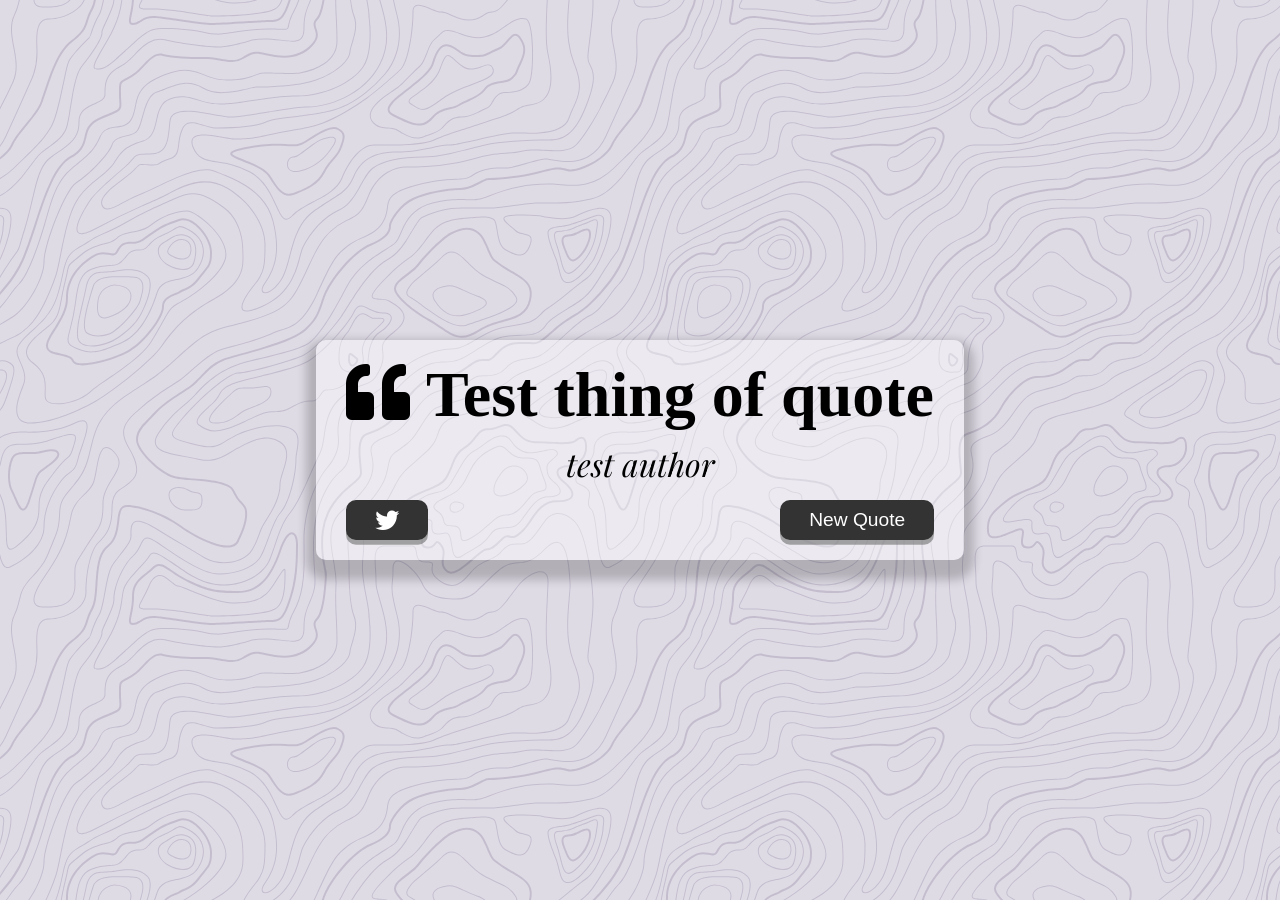
==== index.html @ 28fb7cee "1st commit - css styling done" ====
<!DOCTYPE html>
<html lang="en">
<head>
    <meta charset="UTF-8">
    <meta name="viewport" content="width=device-width, initial-scale=1.0">
    <title>Quote Generator</title>
    <link rel="icon" type="image/png" href="favicon.png">
    <link rel="stylesheet" href="https://cdnjs.cloudflare.com/ajax/libs/font-awesome/5.10.2/css/all.min.css"/>
    <link rel="stylesheet" href="style.css">
</head>
<body>
    <div class="quote-container" id="quote-container">
        <!-- Quote -->
        <div class="quote-text">
            <i class="fas fa-quote-left">
                <span id="quote">Test thing of quote</span>
            </i>
            <!-- Author -->
            <div class="quote-author">
                <span id="author">test author</span>
            </div>
            <!-- Buttons -->
            <div class="button-container">
                <button class="twitter-button" id="twitter" title="tweet this!">
                    <i class="fab fa-twitter"></i>
                </button>
                <button id="new-quote">New Quote</button>
            </div>
        </div>
    </div>
    <!-- Script -->
    <script src="script.js"></script>
</body>
</html>
---- style.css ----
@import url('https://fonts.googleapis.com/css2?family=Playfair+Display&display=swap');


html {
  box-sizing: border-box;
}

body {
  margin: 0;
  min-height: 100vh;
  background-color: #DFDBE5;
  background-image: url("data:image/svg+xml,%3Csvg xmlns='http://www.w3.org/2000/svg' width='600' height='600' viewBox='0 0 600 600'%3E%3Cpath fill='%239C92AC' fill-opacity='0.4' d='M600 325.1v-1.17c-6.5 3.83-13.06 7.64-14.68 8.64-10.6 6.56-18.57 12.56-24.68 19.09-5.58 5.95-12.44 10.06-22.42 14.15-1.45.6-2.96 1.2-4.83 1.9l-4.75 1.82c-9.78 3.75-14.8 6.27-18.98 10.1-4.23 3.88-9.65 6.6-16.77 8.84-1.95.6-3.99 1.17-6.47 1.8l-6.14 1.53c-5.29 1.35-8.3 2.37-10.54 3.78-3.08 1.92-6.63 3.26-12.74 5.03a384.1 384.1 0 0 1-4.82 1.36c-2.04.58-3.6 1.04-5.17 1.52a110.03 110.03 0 0 0-11.2 4.05c-2.7 1.15-5.5 3.93-8.78 8.4a157.68 157.68 0 0 0-6.15 9.2c-5.75 9.07-7.58 11.74-10.24 14.51a50.97 50.97 0 0 1-4.6 4.22c-2.33 1.9-10.39 7.54-11.81 8.74a14.68 14.68 0 0 0-3.67 4.15c-1.24 2.3-1.9 4.57-2.78 8.87-2.17 10.61-3.52 14.81-8.2 22.1-4.07 6.33-6.8 9.88-9.83 12.99-.47.48-.95.96-1.5 1.48l-3.75 3.56c-1.67 1.6-3.18 3.12-4.86 4.9a42.44 42.44 0 0 0-9.89 16.94c-2.5 8.13-2.72 15.47-1.76 27.22.47 5.82.51 6.36.51 8.18 0 10.51.12 17.53.63 25.78.24 4.05.56 7.8.97 11.22h.9c-1.13-9.58-1.5-21.83-1.5-37 0-1.86-.04-2.4-.52-8.26-.94-11.63-.72-18.87 1.73-26.85a41.44 41.44 0 0 1 9.65-16.55c1.67-1.76 3.18-3.27 4.83-4.85.63-.6 3.13-2.96 3.75-3.57a71.6 71.6 0 0 0 1.52-1.5c3.09-3.16 5.86-6.76 9.96-13.15 4.77-7.42 6.15-11.71 8.34-22.44.86-4.21 1.5-6.4 2.68-8.6.68-1.25 1.79-2.48 3.43-3.86 1.38-1.15 9.43-6.8 11.8-8.72 1.71-1.4 3.26-2.81 4.7-4.3 2.72-2.85 4.56-5.54 10.36-14.67a156.9 156.9 0 0 1 6.1-9.15c3.2-4.33 5.9-7.01 8.37-8.07 3.5-1.5 7.06-2.77 11.1-4.02a233.84 233.84 0 0 1 7.6-2.2l2.38-.67c6.19-1.79 9.81-3.16 12.98-5.15 2.14-1.33 5.08-2.33 10.27-3.65l6.14-1.53c2.5-.63 4.55-1.2 6.52-1.82 7.24-2.27 12.79-5.06 17.15-9.05 4.05-3.72 9-6.2 18.66-9.9l4.75-1.82c1.87-.72 3.39-1.31 4.85-1.91 10.1-4.15 17.07-8.32 22.76-14.4 6.05-6.45 13.95-12.4 24.49-18.92 1.56-.96 7.82-4.6 14.15-8.33v-64.58c-4 8.15-8.52 14.85-12.7 17.9-2.51 1.82-5.38 4.02-9.04 6.92a1063.87 1063.87 0 0 0-6.23 4.98l-1.27 1.02a2309.25 2309.25 0 0 1-4.87 3.9c-7.55 6-12.9 10.05-17.61 13.19-3.1 2.06-3.86 2.78-8.06 7.13-5.84 6.07-11.72 8.62-29.15 10.95-11.3 1.5-20.04 4.91-30.75 11.07-1.65.94-7.27 4.27-6.97 4.1-2.7 1.58-4.69 2.69-6.64 3.66-5.63 2.8-10.47 4.17-15.71 4.17-17.13 0-41.44 11.51-51.63 22.83-12.05 13.4-31.42 27.7-45.25 31.16-7.4 1.85-11.85 7.05-14.04 14.69-1.26 4.4-1.58 8.28-1.58 13.82 0 .82.01.98.24 3.63.45 5.18.35 8.72-.77 13.26-1.53 6.2-4.89 12.6-10.59 19.43-13.87 16.65-22.88 46.58-22.88 71.68 0 2.39.02 4.26.06 8.75.12 10.8.1 15.8-.22 21.95-.56 11.18-2.09 20.73-5 29.3h-1.05c2.94-8.56 4.49-18.12 5.05-29.35.31-6.13.34-11.1.22-21.9-.04-4.48-.06-6.36-.06-8.75 0-25.32 9.07-55.47 23.12-72.32 5.6-6.72 8.88-12.99 10.38-19.03 1.09-4.4 1.18-7.85.74-12.93-.23-2.7-.24-2.86-.24-3.72 0-5.62.32-9.57 1.62-14.1 2.28-7.95 6.97-13.44 14.76-15.39 13.6-3.4 32.82-17.59 44.75-30.84C409 360.14 433.58 348.5 451 348.5c5.07 0 9.77-1.33 15.26-4.07 1.93-.96 3.9-2.05 6.58-3.62-.3.18 5.33-3.16 6.98-4.11 10.82-6.21 19.66-9.67 31.11-11.2 17.23-2.3 22.9-4.75 28.57-10.64 4.25-4.41 5.04-5.16 8.22-7.28 4.68-3.11 10.01-7.14 17.55-13.14a1113.33 1113.33 0 0 0 4.86-3.89l1.28-1.02a4668.54 4668.54 0 0 1 6.23-4.98c3.67-2.9 6.55-5.12 9.07-6.95 4.37-3.19 9.16-10.56 13.29-19.4v66.9zm0-116.23c-.62.01-1.27.06-1.95.13-6.13.63-13.83 3.45-21.83 7.45-3.64 1.82-8.46 2.67-14.17 2.71-4.7.04-9.72-.47-14.73-1.33-1.7-.3-3.26-.61-4.67-.93a31.55 31.55 0 0 0-3.55-.57 273.4 273.4 0 0 0-16.66-.88c-10.42-.16-17.2.74-17.97 2.73-.38.97.6 2.55 3.03 4.87 1.01.97 2.22 2.03 4.04 3.55a1746.07 1746.07 0 0 0 4.79 4.02c1.39 1.2 3.1 1.92 5.5 2.5.7.16.86.2 2.64.54 3.53.7 5.03 1.25 6.15 2.63 1.41 1.76 1.4 4.54-.15 8.88-2.44 6.83-5.72 10.05-10.19 10.33-3.63.23-7.6-1.29-14.52-5.06-4.53-2.47-6.82-7.3-8.32-15.26-.17-.87-.32-1.78-.5-2.86l-.43-2.76c-1.05-6.58-1.9-9.2-3.73-10.11-.81-.4-1.59-.74-2.36-1-2.27-.77-4.6-1.02-8.1-.92-2.29.07-14.7 1-13.77.93-20.55 1.37-28.8 5.05-37.09 14.99a133.07 133.07 0 0 0-4.25 5.44l-2.3 3.09-2.51 3.32c-4.1 5.36-7.06 8.48-10.39 11.12-.65.52-1.33 1.04-2.13 1.62l-4.11 2.94a106.8 106.8 0 0 0-5.16 3.99c-4.55 3.74-9.74 8.6-16.25 15.38-8.25 8.58-11.78 13.54-11.7 15.95.07 1.65 1.64 2.11 6.79 2.38 1.61.09 2.15.12 2.98.2 2.95.24 5.09.73 6.81 1.68 7.48 4.15 11.63 7.26 13.95 11.58 3.3 6.15.8 12.88-8.89 20.26-8.28 6.3-11.1 10.37-11.31 14.96-.06 1.17 0 1.93.26 4.43.69 6.47.25 10.65-2.8 17.42a44.23 44.23 0 0 1-4.16 7.53c-2.82 3.97-5.47 5.74-10.6 7.69-.43.16-3.34 1.23-4.27 1.59-1.8.68-3.38 1.36-5.01 2.14-4.18 2-8.4 4.6-13.1 8.24-8.44 6.51-13.23 14.56-15.98 25.06-1.1 4.2-1.55 6.81-2.8 15.21-1.26 8.6-2.17 12.64-4.08 16.55-2.1 4.28-11.93 26.59-12.97 28.88a382.7 382.7 0 0 1-6.37 13.41c-4.07 8.11-7.61 14.07-10.73 17.81-5.38 6.46-8.98 14.37-13.77 28.42a810.14 810.14 0 0 0-1.89 5.6c-1.8 5.35-2.96 8.6-4.26 11.85-6.13 15.32-25.43 26.31-46.46 26.31-11.2 0-20.58-2.74-31.02-8.55-5.6-3.13-4.55-2.42-22.26-14.54-14.33-9.8-17.7-10.73-20.47-6.9-.37.5-1.81 2.74-1.83 2.77a52.24 52.24 0 0 1-4.94 5.9c-.73.79-5.52 5.87-6.97 7.45-2.38 2.6-4.3 4.81-5.98 6.93a45.6 45.6 0 0 0-5.08 7.66c-1.29 2.57-1.9 5.25-2.66 10.6a997.6 997.6 0 0 1-.46 3.18h-1l.47-3.32c.77-5.45 1.4-8.2 2.75-10.9a46.54 46.54 0 0 1 5.2-7.84c1.7-2.14 3.63-4.38 6.03-6.98 1.45-1.59 6.24-6.68 6.96-7.46a51.58 51.58 0 0 0 4.84-5.78s1.47-2.26 1.86-2.8c3.25-4.5 7.08-3.44 21.84 6.67 17.67 12.08 16.62 11.38 22.19 14.48 10.3 5.73 19.5 8.43 30.53 8.43 20.65 0 39.57-10.77 45.54-25.69a219.7 219.7 0 0 0 4.24-11.8 6752.32 6752.32 0 0 0 1.88-5.6c4.83-14.16 8.47-22.14 13.96-28.73 3.05-3.66 6.56-9.57 10.6-17.61 1.97-3.93 4.04-8.31 6.35-13.38 1.03-2.28 10.88-24.61 12.98-28.91 1.85-3.79 2.75-7.76 4-16.25 1.24-8.44 1.7-11.07 2.81-15.32 2.8-10.7 7.71-18.94 16.33-25.6a73.18 73.18 0 0 1 13.29-8.35c1.66-.8 3.27-1.48 5.08-2.18.94-.36 3.86-1.43 4.28-1.59 4.95-1.88 7.44-3.55 10.14-7.33 1.35-1.9 2.68-4.3 4.06-7.37 2.97-6.58 3.39-10.59 2.72-16.9a27.13 27.13 0 0 1-.27-4.58c.22-4.94 3.21-9.24 11.7-15.7 9.33-7.11 11.66-13.34 8.62-19-2.2-4.09-6.25-7.12-13.55-11.17-1.57-.88-3.6-1.33-6.42-1.57-.8-.07-1.34-.1-2.95-.19-5.77-.3-7.63-.85-7.72-3.34-.1-2.81 3.5-7.87 11.97-16.69 6.53-6.8 11.75-11.69 16.33-15.45 1.79-1.47 3.42-2.72 5.2-4.03l4.12-2.94c.79-.58 1.46-1.08 2.1-1.59 3.26-2.6 6.16-5.65 10.21-10.94a383.2 383.2 0 0 0 2.5-3.32l2.31-3.09c1.8-2.39 3.04-4 4.29-5.48 8.47-10.17 16.98-13.96 37.27-15.3-.44.02 12-.9 14.32-.98 3.62-.1 6.05.16 8.46.98.8.27 1.62.62 2.47 1.04 2.27 1.14 3.17 3.87 4.27 10.85l.44 2.76c.17 1.07.33 1.97.5 2.83 1.44 7.69 3.62 12.29 7.8 14.57 6.76 3.68 10.6 5.15 13.99 4.94 4-.25 6.99-3.17 9.3-9.67 1.45-4.04 1.46-6.49.32-7.92-.9-1.12-2.28-1.62-5.57-2.27a55.8 55.8 0 0 1-2.67-.55c-2.54-.6-4.39-1.4-5.93-2.71a252.63 252.63 0 0 0-4.78-4.01 84.35 84.35 0 0 1-4.08-3.6c-2.73-2.6-3.86-4.43-3.28-5.95 1.02-2.64 7.82-3.54 18.93-3.37a230.56 230.56 0 0 1 16.73.88c2.76.39 3.2.49 3.68.6 1.4.3 2.95.62 4.62.91a82.9 82.9 0 0 0 14.56 1.32c5.56-.04 10.24-.86 13.73-2.6 8.1-4.05 15.89-6.9 22.17-7.56.7-.07 1.4-.11 2.05-.13v1zm0-100.94v1.5c-8.62 16.05-17.27 29.55-23.65 35.92-3.19 3.2-7.62 4.9-13.54 5.56-4.45.48-8.28.4-19.18-.2-9.91-.55-15.32-.44-20.52.78a84.05 84.05 0 0 1-15 2.11l-2.25.14c-12.49.75-19.37 1.78-32.72 5.74-4.5 1.33-9.27 2.49-14.3 3.48a246.27 246.27 0 0 1-32.6 3.97c-7.56.45-13.21.57-20.24.57-5.4 0-11.9 1.61-18 5.18-8.3 4.87-15.06 12.87-19.53 24.5a68.57 68.57 0 0 1-4.56 9.8c-3.6 6.2-6.92 8.99-13.38 12.18l-4.03 1.96a64.48 64.48 0 0 0-15.16 10.25c-8.2 7.33-13.72 16.63-22.54 35.6l-2.08 4.49c-7.3 15.7-11.5 23.3-17.35 29.87-7.7 8.66-20.25 14.42-40.31 20.08-4.37 1.23-19.04 5.08-19.24 5.13-6.92 1.87-11.68 3.34-15.63 4.92-10.55 4.22-18.71 10.52-36.38 26.52l-1.7 1.54c-8.58 7.76-13.41 11.9-18.81 15.88-3.95 2.9-8 5.67-12.97 8.91-2.06 1.34-10.3 6.6-12.33 7.94-11.52 7.5-18.53 13.04-24.62 20.08a62.01 62.01 0 0 0-6.44 8.85c-4.13 6.91-6.27 13.15-9.2 25.11l-1.54 6.26c-.6 2.45-1.15 4.54-1.72 6.58-2.97 10.7-6.9 17.36-14.78 26.91L69.6 491a148.51 148.51 0 0 0-4.19 5.3 23.9 23.9 0 0 0-3.44 6.28c-1.16 3.23-1.52 5.9-1.87 11.94-.58 10.05-1.42 15.04-4.63 22.67-1.57 3.72-5.66 14.02-6.41 15.8a73.46 73.46 0 0 1-3.57 7.4c-2.88 5.14-6.71 10.12-13.12 16.95-5.96 6.36-8.87 10.9-10.61 16a56.88 56.88 0 0 0-1.38 4.82l-.46 1.84h-1.03l.52-2.08c.52-2.09.92-3.49 1.4-4.9 1.8-5.25 4.78-9.9 10.84-16.36 6.35-6.78 10.13-11.7 12.97-16.77a72.5 72.5 0 0 0 3.52-7.29c.75-1.76 4.84-12.06 6.4-15.8 3.17-7.5 3.99-12.4 4.56-22.33.35-6.14.72-8.88 1.93-12.23a24.9 24.9 0 0 1 3.58-6.54c1.27-1.7 2.6-3.37 4.22-5.34l4.11-4.95c7.8-9.46 11.66-16 14.59-26.54.56-2.04 1.1-4.12 1.71-6.56l1.53-6.26c2.96-12.04 5.13-18.36 9.32-25.39 1.84-3.08 4-6.05 6.54-8.99 6.17-7.12 13.24-12.7 24.83-20.26 2.05-1.33 10.28-6.6 12.33-7.94 4.96-3.22 9-5.98 12.92-8.87 5.37-3.95 10.19-8.08 18.74-15.82l1.7-1.54c17.76-16.09 25.98-22.43 36.67-26.7 4-1.6 8.8-3.09 15.75-4.96.21-.06 14.87-3.9 19.22-5.13 19.9-5.61 32.32-11.31 39.85-19.78 5.76-6.48 9.93-14.02 17.18-29.64l2.09-4.5c8.87-19.07 14.44-28.46 22.77-35.9a65.48 65.48 0 0 1 15.38-10.4l4.04-1.97c6.3-3.1 9.47-5.77 12.96-11.77a67.6 67.6 0 0 0 4.48-9.67c4.56-11.84 11.47-20.02 19.97-25 6.25-3.66 12.93-5.32 18.5-5.32 7.01 0 12.65-.12 20.17-.57a245.3 245.3 0 0 0 32.47-3.96c5-.98 9.75-2.13 14.22-3.45 13.43-3.98 20.38-5.02 32.94-5.78l2.24-.14c5.76-.37 9.8-.9 14.85-2.09 5.31-1.25 10.79-1.35 22.6-.7 9.04.5 12.84.58 17.21.1 5.71-.62 9.94-2.26 12.95-5.26 6.44-6.45 15.3-20.37 24.35-36.72zm0 450.21c-1.28-4.6-2.2-10.55-3.33-20.25l-.24-2.04-.23-2.03c-1.82-15.7-3.07-21.98-5.55-24.47-2.46-2.46-3.04-5.03-2.52-8.64.1-.6.18-1.1.39-2.15.69-3.54.77-5.04.08-6.84-.91-2.38-3.31-4.41-7.79-6.26-5.08-2.09-6.52-4.84-4.89-8.44.66-1.45 1.79-3.02 3.52-5.01 1.04-1.2 5.48-5.96 5.08-5.53 6.15-6.7 8.98-11.34 8.98-16.48a15.2 15.2 0 0 1 6.5-12.89v1.26a14.17 14.17 0 0 0-5.5 11.63c0 5.47-2.93 10.29-9.24 17.16.38-.42-4.04 4.33-5.07 5.5-1.67 1.93-2.75 3.43-3.36 4.77-1.37 3.04-.23 5.22 4.36 7.1 4.71 1.95 7.32 4.16 8.34 6.83.78 2.04.7 3.67-.03 7.4-.2 1.03-.3 1.51-.38 2.09-.48 3.33.03 5.59 2.23 7.8 2.74 2.74 3.98 8.96 5.84 25.06l.24 2.03.23 2.04c.82 7.01 1.53 12.06 2.34 16.03v4.33zm0-62.16c-1.4-3.13-4.43-9.9-4.95-11.17-1.02-2.53-1.25-3.8-.91-5.18.2-.84 2.05-4.68 2.32-5.33a70.79 70.79 0 0 0 3.54-11.2v3.99a62.82 62.82 0 0 1-2.62 7.6c-.31.75-2.09 4.46-2.27 5.18-.28 1.12-.08 2.22.87 4.57.41 1.02 2.5 5.7 4.02 9.09v2.45zm0-85.09c-1.65 1.66-3.66 2.9-6.4 4.13-.25.1-13.97 5.47-20.4 8.43-9.35 4.32-16.7 5.9-23.03 5.25-5.08-.53-9.02-2.25-14.77-5.92l-3.2-2.07a77.4 77.4 0 0 0-5.44-3.27c-4.05-2.18-3.25-5.8 1.47-10.47 3.71-3.68 9.6-7.93 18.73-13.8l4.46-2.82c17.95-11.33 18.22-11.5 22.27-14.74 11.25-9 19.69-14.02 26.31-15.1v1.02c-6.37 1.1-14.62 6-25.69 14.86-4.1 3.28-4.34 3.44-22.36 14.8a652.4 652.4 0 0 0-4.45 2.83c-9.07 5.83-14.92 10.05-18.57 13.66-4.31 4.28-4.95 7.13-1.7 8.88 1.7.91 3.29 1.88 5.5 3.3l3.2 2.08c5.64 3.59 9.45 5.25 14.34 5.76 6.13.64 13.32-.9 22.52-5.15 6.46-2.98 20.18-8.35 20.4-8.44 3.04-1.37 5.1-2.71 6.81-4.69v1.47zm0-41.37v1c-6.56.26-12.11 3.13-19.71 9.08l-4.63 3.68a51.87 51.87 0 0 1-4.4 3.14c-.82.52-5.51 3.33-6.22 3.76-3.31 2-6.15 3.8-8.87 5.6a112.61 112.61 0 0 0-8.16 5.92c-4.61 3.72-7.4 6.9-7.97 9.35-.63 2.67 1.48 4.53 7.05 5.46 10.7 1.78 20.92-.05 30.45-4.65a61.96 61.96 0 0 0 17.1-12.2 41.8 41.8 0 0 0 5.36-7.42v1.92a38.94 38.94 0 0 1-4.64 6.19 62.95 62.95 0 0 1-17.39 12.41c-9.7 4.68-20.13 6.55-31.05 4.73-6.06-1-8.65-3.29-7.85-6.67.64-2.74 3.53-6.05 8.31-9.9 2.35-1.9 5.1-3.88 8.24-5.97 2.73-1.82 5.58-3.61 8.9-5.62.72-.44 5.4-3.24 6.22-3.75 1.26-.8 2.6-1.76 4.3-3.09.8-.62 3.9-3.1 4.63-3.67 7.77-6.1 13.49-9.04 20.33-9.3zm0-154.6v1c-1.75-.24-4.3.23-7.82 1.55-10.01 3.75-13.8 5.07-19.15 6.76-1.78.56-2.63.83-3.87 1.24-1.48.5-3.16.76-6.74 1.16a1550.34 1550.34 0 0 0-2.64.3c-7.8.94-11.28 2.47-11.28 6.07 0 4.45 2.89 13.18 7.96 25.81a57.34 57.34 0 0 1 2.33 7.6 258.32 258.32 0 0 1 .84 3.46c1.86 7.62 3.17 10.71 5.56 11.67 2.21.88 4.7.6 7.47-.72 3.48-1.69 7.22-4.94 11.2-9.47 1.52-1.7 2.97-3.49 4.59-5.57l3.16-4.1c2.59-3.23 6.07-12.21 8.39-20.23v3.45c-2.29 7.2-5.27 14.5-7.61 17.41-.44.55-2.67 3.46-3.15 4.09-1.63 2.1-3.1 3.9-4.62 5.62-4.08 4.61-7.9 7.94-11.53 9.7-2.99 1.44-5.77 1.75-8.28.74-2.84-1.13-4.2-4.34-6.15-12.35a2097.48 2097.48 0 0 1-.84-3.46c-.8-3.2-1.47-5.45-2.28-7.46-5.14-12.8-8.04-21.55-8.04-26.19 0-4.37 3.84-6.06 12.16-7.07a160.9 160.9 0 0 1 2.65-.3c3.5-.39 5.15-.64 6.53-1.1 1.26-.42 2.1-.7 3.88-1.26 5.34-1.68 9.11-3 19.1-6.74 3.53-1.32 6.22-1.84 8.18-1.61zM0 292c10.13-11.31 18.13-23.2 23.07-35.39 3.3-8.14 6.09-16.12 10.81-30.55l1.59-4.84c6.53-19.94 10.11-29.82 14.77-39.56 6.07-12.72 12.55-21.18 20.27-25.54 6.66-3.76 10.2-7.86 12.22-13.15a46.6 46.6 0 0 0 1.86-6.58c1.23-5.2 2.05-7.59 3.93-10.36 2.45-3.62 6.27-6.53 12.1-8.96 15.78-6.58 16.73-7.04 18.05-9.01.65-.98.83-2.15.74-4.51-.03-.73-.23-3.82-.24-4A93.8 93.8 0 0 1 119 94c0-10.04.18-11.37 2.37-13.15.52-.42 1.13-.8 2.07-1.3.27-.14 2.18-1.12 2.84-1.48a68.4 68.4 0 0 0 9.12-5.87c2.06-1.54 2.64-2.14 8.01-7.93 3.78-4.09 6.21-6.36 8.96-8.12 3.64-2.33 7.2-3.12 10.9-2.11 4.4 1.2 10.81 2 18.78 2.46 6.9.4 12.9.5 21.95.5 4.87 0 8.97.47 15.4 1.57 7.77 1.33 9.3 1.54 12.38 1.54 4.05 0 7.43-.88 10.68-2.95 5.06-3.22 8.11-4.67 11.2-5.2 3.62-.64 4.77-.46 16.55 2.06 17.26 3.7 30.85 1.36 41.06-9.7 5.1-5.53 5.48-8.9 3.48-14.8-.83-2.42-1.03-3.1-1.17-4.3-.29-2.52.5-4.71 2.71-6.93 2.65-2.65 4.72-9.17 6.22-18.29h2.03c-1.56 9.71-3.77 16.65-6.83 19.7-1.79 1.8-2.36 3.39-2.14 5.28.11 1 .3 1.63 1.07 3.9 2.22 6.53 1.76 10.66-3.9 16.8-10.77 11.66-25.07 14.13-42.95 10.3-11.42-2.45-12.55-2.62-15.78-2.06-2.77.48-5.62 1.84-10.47 4.92a20.93 20.93 0 0 1-11.76 3.27c-3.25 0-4.81-.22-12.73-1.57C212.74 59.46 208.73 59 204 59c-9.1 0-15.11-.1-22.07-.5-8.09-.47-14.62-1.29-19.2-2.54-5.62-1.53-10.17 1.38-17.85 9.66-5.5 5.94-6.08 6.53-8.28 8.18a70.38 70.38 0 0 1-9.38 6.03c-.68.37-2.58 1.35-2.84 1.49-.84.44-1.35.76-1.75 1.08C121.16 83.6 121 84.8 121 94c0 1.85.06 3.54.17 5.44 0 .17.2 3.28.24 4.03.1 2.75-.13 4.29-1.08 5.71-1.67 2.5-2.27 2.8-18.95 9.74-5.48 2.29-8.99 4.96-11.2 8.24-1.71 2.51-2.47 4.73-3.64 9.7-.83 3.5-1.21 4.92-1.94 6.83-2.18 5.73-6.05 10.19-13.1 14.18-7.3 4.12-13.55 12.28-19.46 24.66-4.6 9.64-8.17 19.46-14.67 39.32l-1.58 4.84c-4.75 14.47-7.54 22.48-10.86 30.69-5.28 13.01-13.95 25.65-24.93 37.6v-2.97zm0 78v-.5l1-.01c6.32 0 7.47 5.2 4.6 13.36a60.36 60.36 0 0 1-5.6 11.3v-1.92a57.76 57.76 0 0 0 4.65-9.72c2.69-7.6 1.71-12.02-3.65-12.02-.34 0-.67 0-1 .02v-46.59a340.96 340.96 0 0 0 13.71-8.34c13.66-9.46 29.79-37.6 29.79-53.59 0-18.1 21.57-72.64 32.23-79.42 12.71-8.09 32.24-27.96 35.8-37.75 1.93-5.3 5.5-7.27 14.42-9.37 6.15-1.44 8.64-2.42 10.67-4.79 1.5-1.74 2.72-4.79 4.33-10.3.23-.78 1.9-6.68 2.43-8.46 3.62-12.08 7.3-18.49 13.47-20.39 2.5-.76 3.03-.98 9.74-3.7 7.49-3.03 11.97-4.43 17.12-4.92 6.75-.65 13.13.75 19.55 4.67 5.43 3.32 12.19 4.72 20.17 4.56 6.03-.12 12.2-1.07 19.83-2.8 1.82-.4 7.38-1.74 8.26-1.94 2.69-.6 4.34-.89 5.48-.89 4.97 0 8.93-.05 14.2-.27 7.9-.32 15.56-.92 22.75-1.88 8.5-1.14 15.9-2.73 21.88-4.82 18.9-6.62 32.64-18.3 33.67-27.59.29-2.56.4-2.96 2.79-11.11 2.33-7.95 3.21-12.93 2.72-18.23-.2-2.24-.69-4.38-1.48-6.42-1.5-3.92-2.63-9.4-3.43-16.18h.9c.77 6.47 1.89 11.72 3.47 15.82a24.93 24.93 0 0 1 1.54 6.69c.5 5.46-.4 10.54-2.77 18.6-2.36 8.06-2.47 8.47-2.74 10.95-1.09 9.75-15.1 21.68-34.33 28.41-6.06 2.12-13.52 3.72-22.09 4.87-7.22.96-14.92 1.57-22.83 1.89-5.3.21-9.27.27-14.25.27-1.04 0-2.64.27-5.26.87-.87.2-6.43 1.53-8.26 1.94-7.68 1.73-13.92 2.7-20.03 2.82-8.15.17-15.1-1.27-20.71-4.7-6.23-3.81-12.4-5.16-18.93-4.54-5.04.48-9.44 1.86-16.84 4.86-6.75 2.74-7.29 2.95-9.82 3.73-5.73 1.76-9.28 7.96-12.81 19.72-.53 1.77-2.2 7.66-2.43 8.46-1.66 5.65-2.91 8.78-4.53 10.67-2.22 2.58-4.84 3.62-12.01 5.3-7.8 1.83-11.13 3.66-12.9 8.54-3.65 10.04-23.32 30.06-36.2 38.25C65.94 190 44.5 244.2 44.5 262c0 16.34-16.3 44.78-30.22 54.41-2.14 1.48-8.24 5.12-14.28 8.68v-1.16 46.09zm0-173.7v-1.11c7.42-3.82 14.55-10.23 21.84-18.98 3.8-4.56 14.21-18.78 15.79-20.55 1.8-2.04 4.06-3.96 7.42-6.45 1.08-.8 4.92-3.57 5.49-3.99 9.36-6.85 14-11.96 15.98-19.36.8-2.98 1.54-6.78 2.46-12.3.23-1.44 2-12.46 2.56-15.79 2.87-16.77 5.73-26.79 10.07-32.1C92.46 52.43 101.5 38.13 101.5 33c0-2.54.34-3.35 6.05-15.71.68-1.49 1.25-2.74 1.77-3.93 2.5-5.75 3.9-10.04 4.14-13.36h1c-.23 3.48-1.66 7.87-4.23 13.76-.52 1.2-1.09 2.45-1.78 3.95-5.54 12.01-5.95 12.99-5.95 15.29 0 5.47-9.09 19.84-20.11 33.31-4.2 5.12-7.03 15.06-9.86 31.64-.57 3.33-2.33 14.33-2.57 15.78-.92 5.56-1.67 9.38-2.48 12.4-2.05 7.68-6.82 12.93-16.35 19.91l-5.49 3.98c-3.3 2.45-5.51 4.34-7.27 6.31-1.53 1.73-11.94 15.93-15.76 20.53-7.52 9.02-14.88 15.6-22.61 19.46zm0 361.83v-4.33c.48 2.36 1 4.35 1.6 6.15 2 6.03 4.6 8.26 8.19 6.59C28.76 557.69 43.5 542.4 43.5 527c0-16.2 6.37-31.99 17.1-46.3 1.88-2.5 3.66-4.4 5.53-6 .73-.62 1.45-1.18 2.3-1.8l2-1.43c3.68-2.68 5.32-5.28 7.08-12.59.75-3.07 1.38-5.02 4.2-13.26l.63-1.88c3.24-9.58 4.56-14.97 4.17-18.65-.48-4.43-3.8-5.23-11.3-1.64a81.12 81.12 0 0 1-9.15 3.7c-13.89 4.67-26.96 5.8-42.66 5.42l-1.95-.05-1.45-.02a39.8 39.8 0 0 0-15.05 2.96A21.81 21.81 0 0 0 0 438.37v-1.26a23.55 23.55 0 0 1 4.55-2.57 40.77 40.77 0 0 1 16.92-3.02l1.95.05c15.6.38 28.57-.75 42.32-5.37a80.12 80.12 0 0 0 9.04-3.65c8.04-3.84 12.16-2.85 12.72 2.43.42 3.89-.92 9.34-4.21 19.08l-.64 1.88c-2.8 8.2-3.43 10.15-4.16 13.18-1.82 7.52-3.59 10.34-7.47 13.16l-2 1.43c-.84.6-1.54 1.15-2.25 1.75a35.45 35.45 0 0 0-5.37 5.84c-10.61 14.15-16.9 29.74-16.9 45.7 0 15.88-15 31.45-34.29 40.45-4.3 2.01-7.39-.66-9.56-7.18-.23-.68-.44-1.39-.65-2.13zm0-62.16v-2.45l1.46 3.27c2.1 4.8 3.46 10.33 4.26 16.77.66 5.3.84 9.3 1.04 18.5.2 9.32.5 12.75 1.63 15.05 1.28 2.6 3.67 2.35 8.29-1.5 17.14-14.3 21.82-22.9 21.82-38.62 0-7.17 1.1-12.39 3.7-17.68 2.27-4.67 3.65-6.62 13.4-19.62a69.8 69.8 0 0 1 7.6-8.79 44.76 44.76 0 0 1 3.54-3.06c.38-.3.64-.52.89-.74a10.47 10.47 0 0 0 2.63-3.32 35.78 35.78 0 0 0 2.26-5.94l.37-1.2.36-1.15c.29-.91.48-1.55.66-2.16.45-1.53.74-2.68.91-3.66.38-2.2.12-3.49-.85-4.15-2.35-1.61-9.28-.24-23.8 4.94-9.54 3.4-16.12 4.17-27.85 4.26-7.71.06-10.43.4-13.25 2.12-3.48 2.12-5.84 6.4-7.58 14.26-.5 2.2-.99 4.19-1.49 5.98v-3.98l.51-2.22c1.8-8.1 4.28-12.6 8.04-14.9 3.04-1.85 5.86-2.2 13.77-2.26 11.61-.09 18.1-.84 27.51-4.2 14.93-5.32 21.95-6.71 24.7-4.83 1.38.94 1.71 2.6 1.28 5.15a33.69 33.69 0 0 1-.94 3.78l-.66 2.17-.36 1.15-.37 1.2a36.64 36.64 0 0 1-2.33 6.1c-.8 1.53-1.61 2.52-2.86 3.61l-.92.77-1.02.83c-.9.74-1.65 1.4-2.47 2.18a68.84 68.84 0 0 0-7.48 8.66c-9.7 12.93-11.07 14.87-13.31 19.46-2.52 5.15-3.59 10.22-3.59 17.24 0 16.04-4.82 24.91-22.18 39.38-5.04 4.2-8.18 4.55-9.83 1.18-1.22-2.5-1.52-5.94-1.73-15.47-.2-9.16-.38-13.15-1.03-18.4-.79-6.34-2.12-11.8-4.19-16.49L0 495.98zM379.27 0h1.04l1.5 5.26c3.28 11.56 4.89 19.33 5.26 27.8.49 11.01-1.52 21.26-6.63 31.17-7.8 15.13-20.47 26.5-36.22 34.1-12.38 5.96-26.12 9.17-36.22 9.17-6.84 0-17.24 1.38-37.27 4.62l-2.27.37c-24.5 3.99-31.65 5-37.46 5-3.49 0-4.08-.08-19.54-2.8-3.56-.64-6.32-1.1-9-1.5-20.23-2.96-31-1.2-31.96 7.86-.1.85-.18 1.72-.29 2.81l-.27 2.73c-1.1 10.9-2.02 15.73-4.31 19.96-2.9 5.34-7.77 7.95-15.63 7.95-10.2 0-12.92.6-15.5 3.17.52-.51-5.03 5.85-8.16 8.7-2.75 2.5-14.32 12.55-15.77 13.83a341.27 341.27 0 0 0-6.54 5.92c-6.97 6.49-11.81 11.76-14.6 16.15-5.92 9.3-10.48 18.04-11.69 24.08-1.66 8.3 3.67 9.54 19.02 1.21a626.23 626.23 0 0 1 44.54-21.9c3.5-1.56 14.04-6.2 15.68-6.95 5.05-2.25 8.3-3.8 10.78-5.15l1.95-1.07 2.18-1.18c1.76-.94 3.38-1.76 5-2.55 18.1-8.72 34.48-10.46 50.33-1.2 22.89 13.34 38.28 37.02 38.28 56.44 0 19.12-.73 25.13-5.18 33.2a45.32 45.32 0 0 1-4.94 7.12c-6.47 7.77-11.81 16.2-12.76 21.27-1.2 6.34 4.69 7.03 20.17-.05 13.31-6.08 22.4-14.95 28.5-26.32a80.51 80.51 0 0 0 6.1-15.13c.9-2.98 3.17-11.65 3.41-12.48a29.02 29.02 0 0 1 1.75-4.83c7.47-14.93 21.09-30.5 36.25-37.24 7.61-3.38 13-9.65 19.4-20.79.84-1.48 4.26-7.64 5.14-9.17 3.52-6.1 6.22-9.7 9.37-11.98 10.15-7.4 28.7-11.1 50.29-11.1 7.52 0 16.54-1.24 27.51-3.58a420.1 420.1 0 0 0 14.96-3.52c-1.3.33 15.54-3.98 19.42-4.89 14.15-3.33 41.07-5.01 64.11-5.01 17.36 0 27.82-9.23 38.53-38.67 6.62-18.21 6.62-26.37 2.69-34.35l-1.18-2.37A13.36 13.36 0 0 1 587.5 58c0-4.03 0-4.01 2.5-24.56.46-3.73.8-6.74 1.12-9.64.9-8.45 1.38-15.2 1.38-20.8 0-.94-.02-1.94-.04-3h1c.03 1.06.04 2.06.04 3 0 5.65-.48 12.43-1.39 20.9-.3 2.91-.66 5.93-1.11 9.66-2.5 20.45-2.5 20.47-2.5 24.44 0 1.97.45 3.57 1.45 5.68.24.51 1.16 2.35 1.17 2.36 4.06 8.24 4.06 16.68-2.65 35.13-10.84 29.8-21.63 39.33-39.47 39.33-22.96 0-49.83 1.68-63.89 4.99-3.86.9-20.69 5.2-19.4 4.88a421.05 421.05 0 0 1-14.99 3.53c-11.04 2.35-20.11 3.6-27.72 3.6-21.4 0-39.76 3.67-49.7 10.9-3 2.19-5.64 5.7-9.1 11.68-.87 1.52-4.29 7.68-5.14 9.17-6.49 11.3-12 17.71-19.86 21.2-14.9 6.63-28.38 22.03-35.75 36.77a28.17 28.17 0 0 0-1.69 4.67c-.23.8-2.5 9.49-3.4 12.5a81.48 81.48 0 0 1-6.19 15.3c-6.2 11.56-15.44 20.58-28.96 26.76-16.1 7.36-23 6.55-21.58-1.04 1-5.29 6.4-13.83 12.99-21.73a44.33 44.33 0 0 0 4.82-6.96c4.35-7.88 5.06-13.77 5.06-32.72 0-19.04-15.19-42.4-37.72-55.55-15.57-9.08-31.62-7.38-49.45 1.21a132.9 132.9 0 0 0-7.14 3.71l-1.95 1.07a158.83 158.83 0 0 1-10.85 5.19c-1.65.74-12.18 5.38-15.69 6.95a625.25 625.25 0 0 0-44.46 21.86c-15.95 8.66-22.37 7.16-20.48-2.29 1.24-6.2 5.83-15.02 11.82-24.42 2.85-4.48 7.74-9.8 14.77-16.34 1.98-1.85 4.12-3.79 6.56-5.94 1.46-1.29 13.02-11.33 15.75-13.82 3.09-2.8 8.6-9.14 8.14-8.67 2.82-2.82 5.75-3.46 16.2-3.46 7.5 0 12.04-2.43 14.75-7.42 2.2-4.07 3.11-8.84 4.2-19.59l.26-2.73.3-2.81c.56-5.42 4.47-8.5 11.23-9.6 5.44-.88 12.51-.51 21.86.86 2.7.4 5.47.86 9.04 1.49 15.33 2.7 15.96 2.8 19.36 2.8 5.73 0 12.9-1.03 37.3-5l2.27-.36c20.1-3.26 30.52-4.64 37.43-4.64 9.95 0 23.54-3.18 35.78-9.08 15.57-7.5 28.09-18.73 35.78-33.65 5.02-9.75 7-19.82 6.51-30.67-.37-8.37-1.96-16.08-5.23-27.57L379.27 0zm13.68 0h1.02c.78 3.9 1.92 8.7 3.51 14.88 3.63 14.05 3.06 27.03-.75 38.77a61 61 0 0 1-11.35 20.68 138.36 138.36 0 0 1-19.32 18.77c-11.32 9.02-23.36 15.49-35.95 18.39a258.63 258.63 0 0 1-22.57 4.07c-3.17.44-6.36.85-10.3 1.32l-9.39 1.12c-11.53 1.41-17.45 2.55-21.64 4.46-9.28 4.21-28.35 6.04-49.21 6.04-1.37 0-2.8-.12-4.3-.35-2.62-.41-5-1.03-9.14-2.29-7.34-2.21-9.63-2.75-12.63-2.56-3.9.23-6.63 2.29-8.47 6.89-1.86 4.66-2.42 7.53-3.34 14.98-1.1 8.98-2.87 12.12-9.97 14.3a40.12 40.12 0 0 0-6.8 2.66c-.63.33-1.16.64-1.76 1.02l-1.34.86c-1.9 1.14-3.86 1.49-9.25 1.49-3.2 0-8.83-.55-9.51-.39-1.22.28-.75-.14-7.14 6.24-1.5 1.5-3.49 3.18-6.32 5.37-1.52 1.18-7.16 5.43-7.94 6.03-4.96 3.78-8.33 6.6-11.06 9.38-4.88 4.98-6.85 9.15-5.56 12.7 1.34 3.67 4.07 4.42 8.9 2.82a55.72 55.72 0 0 0 7.77-3.48c1.5-.77 7.78-4.13 9.37-4.96a116.8 116.8 0 0 1 12.31-5.68 162.2 162.2 0 0 0 11.04-4.84c2.04-.97 10.74-5.16 13-6.22 4.41-2.1 8.1-3.78 11.65-5.29 17.14-7.3 29.32-9.9 37.67-6.65l5.43 2.1c2.3.88 4.17 1.62 6.02 2.38a150.9 150.9 0 0 1 13.07 6c18.34 9.63 30.35 22.13 34.79 39.87 6.96 27.85 3.6 45.53-8.08 62.4-3.97 5.75-3.52 9.2.06 8.97 4.14-.28 10.21-4.95 15.11-12.52 3.1-4.8 5.1-10.45 8.05-21.53l1.69-6.35c.66-2.47 1.24-4.52 1.83-6.5 4.93-16.56 11-27.28 21.56-34.76 7.15-5.06 23.73-15.5 25.48-16.75 6.74-4.81 10.53-9.44 14.34-18 7.74-17.44 21.09-24.34 44.47-24.34 9.36 0 17.91-1.13 29.53-3.49a624.86 624.86 0 0 0 6.2-1.28c2.4-.5 4.07-.84 5.66-1.13 4.03-.74 7.04-1.1 9.61-1.1 4.44 0 9.39-1 31.39-5.99l2.95-.66c16.34-3.67 25.64-5.35 31.66-5.35 1.54 0 2.4.01 6.4.1 7.8.15 12.27.13 17.33-.2 16.41-1.06 26.73-5.36 29.8-14.56a87.1 87.1 0 0 1 3.55-8.83c-.15.31 2.29-4.96 2.9-6.38 5.38-12.3 5.57-21.92-1.44-39.44a86.4 86.4 0 0 1-5.26-20.72c-1.61-11.98-1.38-23.14.1-40.35l.2-2.12h1l-.2 2.2c-1.48 17.15-1.7 28.24-.11 40.14a85.4 85.4 0 0 0 5.2 20.47c7.1 17.78 6.91 27.67 1.43 40.22-.62 1.43-3.06 6.72-2.91 6.4a86.17 86.17 0 0 0-3.52 8.73c-3.23 9.72-13.9 14.15-30.68 15.24-5.1.33-9.58.35-17.42.2-3.98-.09-4.84-.1-6.37-.1-5.91 0-15.18 1.67-31.44 5.32l-2.95.67c-22.16 5.02-27.05 6.01-31.61 6.01-2.5 0-5.45.36-9.43 1.09-1.58.29-3.25.62-5.64 1.11a4894.21 4894.21 0 0 0-6.2 1.29c-11.68 2.37-20.3 3.51-29.73 3.51-23.02 0-36 6.71-43.53 23.66-3.9 8.8-7.82 13.58-14.7 18.5-1.78 1.27-18.36 11.7-25.48 16.75-10.34 7.32-16.3 17.87-21.19 34.23-.58 1.96-1.15 4-1.82 6.47l-1.69 6.35c-2.98 11.18-5 16.9-8.17 21.81-5.05 7.81-11.37 12.68-15.89 12.98-4.7.31-5.3-4.23-.94-10.53 11.52-16.64 14.82-34.03 7.92-61.6-4.35-17.42-16.16-29.72-34.27-39.22-4-2.1-8.2-4-12.99-5.97-1.84-.75-3.7-1.49-6-2.38l-5.43-2.08c-8.03-3.12-20.02-.58-36.92 6.63-3.52 1.5-7.21 3.19-11.61 5.27l-13 6.22c-4.71 2.22-8.16 3.75-11.11 4.88a115.87 115.87 0 0 0-12.21 5.63c-1.58.83-7.86 4.18-9.37 4.96a56.55 56.55 0 0 1-7.9 3.54c-5.3 1.75-8.62.85-10.17-3.43-1.46-4.02.66-8.5 5.8-13.74 2.75-2.82 6.16-5.66 11.15-9.48.79-.6 6.43-4.85 7.94-6.02a66.96 66.96 0 0 0 6.23-5.28c6.74-6.74 6.1-6.16 7.61-6.51.87-.2 6.69.36 9.74.36 5.22 0 7.03-.32 8.74-1.35l1.31-.84c.62-.4 1.18-.72 1.84-1.07a41.07 41.07 0 0 1 6.96-2.72c6.64-2.04 8.22-4.84 9.28-13.47.93-7.53 1.5-10.47 3.4-15.24 1.99-4.95 5.04-7.26 9.34-7.51 3.17-.2 5.5.35 12.97 2.6a63.54 63.54 0 0 0 9.02 2.26c1.45.22 2.83.34 4.14.34 20.71 0 39.7-1.82 48.8-5.96 4.32-1.96 10.29-3.1 21.93-4.53l9.4-1.12c3.92-.48 7.11-.88 10.27-1.32 8.16-1.14 15.4-2.43 22.49-4.06 12.42-2.86 24.33-9.26 35.55-18.2a137.4 137.4 0 0 0 19.18-18.64 60.02 60.02 0 0 0 11.15-20.32c3.76-11.57 4.32-24.36.75-38.23A284.86 284.86 0 0 1 392.95 0zM506.7 0h1.26c-.5.66-.9 1.18-1.17 1.51-3.95 4.96-6.9 7.92-9.82 9.57A10.02 10.02 0 0 1 492 12.5c-2.38 0-4.24.67-6.71 2.21l-2.65 1.71c-4.38 2.8-8.01 4.08-13.64 4.08-5.6 0-9.99-1.26-16.08-4.05a202.63 202.63 0 0 1-2.3-1.06l-2.18-.98c-1.6-.7-2.92-1.17-4.17-1.48a13.42 13.42 0 0 0-3.27-.43c-2.3 0-4.3-.68-11-3.37l-1.56-.62c-5-1.97-8.1-2.82-10.52-2.66-2.93.2-4.42 2.03-4.42 6.15 0 20.76-5.21 50.42-12.15 57.35-7.58 7.59-26.55 23.7-34.06 29.06-13.16 9.4-31.17 20.2-44.11 25.06a106.87 106.87 0 0 1-13.32 4.03c-3.28.78-6.6 1.43-11.25 2.24-.53.1-8.8 1.5-11.5 1.99-4.86.87-9.3 1.74-14 2.76-20.62 4.48-25.07 5.01-38.11 5.01-2.49 0-2.9-.07-14.05-2-2.42-.42-4.31-.73-6.15-1-8.11-1.19-13.83-1.36-17.64-.2-4.54 1.4-5.93 4.65-3.7 10.52 2.02 5.28 4.84 8.61 8.84 10.74 3.26 1.74 6.75 2.6 13.82 3.71 9.42 1.48 10.94 1.75 15.5 2.92a78.2 78.2 0 0 1 18.62 7.37c8.3 4.58 14.58 11.5 19.98 20.89 2.73 4.73 9.46 19.33 10.54 21.19 3.4 5.85 6.26 6.63 10.89 2 4.95-4.94 10.35-8.37 21.13-14.06.47-.25 2.06-1.1 2.12-1.12 7.98-4.21 11.92-6.51 15.87-9.54 5.11-3.9 8.66-8.1 10.77-13.11 8.52-20.24 20.75-33.31 32.46-33.31l5.5.03c10.53.08 17.35.02 24.9-.31 13.66-.62 23.78-2.09 29.39-4.67 5.85-2.7 13.42-5.49 24.18-9.02 3.46-1.14 6.29-2.05 12.7-4.1 7.7-2.45 11.08-3.54 15.17-4.9a1059.43 1059.43 0 0 1 11.33-3.72c3.67-1.2 5.96-2 8.03-2.78a59.88 59.88 0 0 0 6.66-2.94c1.87-.98 3.76-2.1 5.86-3.5 3.48-2.33 6.15-3.13 12.04-4.13l1.15-.2c5.71-1.01 9-2.3 12.76-5.63 7.82-6.96 8.58-23.18 3.84-44.52-1.7-7.67-2.1-19.28-1.57-35.47A837.22 837.22 0 0 1 546.76 0h1l-.15 3.06c-.32 6.42-.53 11.02-.68 15.62-.51 16.1-.12 27.65 1.56 35.21 4.82 21.68 4.04 38.2-4.16 45.48-3.91 3.48-7.37 4.84-13.24 5.87l-1.16.2c-5.76.99-8.32 1.75-11.65 3.98a63.73 63.73 0 0 1-5.96 3.56 60.86 60.86 0 0 1-6.77 2.99c-2.09.79-4.39 1.58-8.07 2.79a5398.31 5398.31 0 0 1-11.32 3.71c-4.1 1.37-7.48 2.46-15.18 4.92-6.42 2.04-9.24 2.95-12.7 4.08-10.73 3.53-18.27 6.3-24.07 8.98-5.76 2.66-15.97 4.14-29.77 4.77-7.56.33-14.4.39-24.95.31l-5.49-.03c-11.19 0-23.16 12.79-31.54 32.7-2.19 5.19-5.84 9.52-11.08 13.52-4.02 3.07-7.99 5.39-16.01 9.62l-2.12 1.12c-10.7 5.65-16.04 9.04-20.9 13.9-5.14 5.14-8.75 4.15-12.45-2.22-1.12-1.92-7.85-16.5-10.54-21.2-5.33-9.24-11.48-16.02-19.6-20.5a77.2 77.2 0 0 0-18.4-7.28c-4.5-1.17-6.02-1.43-15.4-2.9-7.17-1.12-10.74-2-14.13-3.81-4.22-2.25-7.2-5.77-9.3-11.27-2.43-6.39-.78-10.26 4.34-11.83 4-1.22 9.82-1.05 18.08.17 1.84.27 3.74.58 6.17 1 11.02 1.9 11.48 1.98 13.88 1.98 12.96 0 17.35-.52 37.9-4.99 4.71-1.02 9.16-1.9 14.03-2.77 2.71-.48 10.98-1.9 11.5-1.98 4.64-.81 7.95-1.46 11.2-2.23 4.55-1.07 8.76-2.34 13.2-4 12.83-4.81 30.79-15.59 43.88-24.94 7.47-5.33 26.4-21.4 33.94-28.94C407.3 61.98 412.5 32.49 412.5 12c0-4.61 1.86-6.9 5.35-7.15 2.63-.18 5.8.7 10.96 2.73l1.56.62c6.53 2.62 8.53 3.3 10.63 3.3 1.14 0 2.3.16 3.5.46 1.32.33 2.68.82 4.34 1.53a90.97 90.97 0 0 1 3.34 1.52l1.15.54c5.98 2.73 10.23 3.95 15.67 3.95 5.41 0 8.87-1.21 13.1-3.92.2-.13 2.1-1.38 2.66-1.72 2.62-1.63 4.64-2.36 7.24-2.36 1.47 0 2.94-.43 4.47-1.3 2.78-1.56 5.67-4.45 9.54-9.31l.7-.89zM324.54 600h-2.03c.49-2.96.91-6.2 1.28-9.66.44-4.1.76-8.25.98-12.21.08-1.39.14-2.65-.35-7.29-.47-1.94-.93-4.14-1.36-6.54-2.01-11.26-2.66-22.9-1.14-33.78a60.76 60.76 0 0 1 5.18-17.95 70.78 70.78 0 0 1 12.6-18.22c3.38-3.6 5.53-5.5 11.83-10.79 4.5-3.78 6.35-5.56 7.52-7.5.64-1.07.95-2.06.95-3.06 0-1.75 0-1.74-.75-9.23-.36-3.7-.57-6.3-.68-8.96-.5-12.1 1.62-19.6 8.11-21.76 15.9-5.3 25.89-12.1 33.45-25.54C409.6 390.65 425.85 376 436 376c12.36 0 20-1.96 29.41-8.8 6.76-4.92 9.5-6.6 12.47-7.46 2.22-.64 3.8-.74 9.12-.74 1.86 0 3.53-.83 5.57-2.62 1.08-.96 5.11-5.12 5.6-5.6 6.04-5.85 11.98-8.78 20.83-8.78 2.45 0 4.54.04 7.32.12 7.51.23 8.87.17 11.27-.7 3.03-1.1 5.53-3.03 14.75-11.17 8-7.06 10.72-8.92 22.87-16.47 1.44-.9 2.59-1.63 3.69-2.37a69.45 69.45 0 0 0 9.46-7.5c4.12-3.88 8.02-7.85 11.64-11.9v2.98a201.58 201.58 0 0 1-10.27 10.38c-3.18 3-6.2 5.35-9.72 7.7-1.12.76-2.28 1.5-3.75 2.4-12.05 7.5-14.71 9.32-22.6 16.28-9.46 8.35-12.01 10.32-15.39 11.55-2.74 1-4.19 1.06-12.01.82-2.76-.08-4.83-.12-7.26-.12-8.27 0-13.75 2.7-19.43 8.22-.44.43-4.52 4.64-5.68 5.66-2.37 2.09-4.46 3.12-6.89 3.12-5.1 0-6.6.1-8.56.66-2.67.78-5.29 2.37-11.85 7.15-9.8 7.13-17.85 9.19-30.59 9.19-9.22 0-24.96 14.2-34.13 30.49-7.84 13.94-18.24 21.02-34.55 26.46-5.31 1.77-7.21 8.51-6.75 19.78.1 2.6.31 5.19.68 8.84.75 7.62.75 7.58.75 9.43 0 1.38-.42 2.73-1.24 4.09-1.33 2.2-3.26 4.07-7.94 8-6.25 5.24-8.36 7.12-11.67 10.63a68.8 68.8 0 0 0-12.25 17.71 58.8 58.8 0 0 0-5 17.36c-1.49 10.66-.85 22.09 1.13 33.15.43 2.37.88 4.53 1.33 6.44.16.66.3 1.25.6 4.06a249.3 249.3 0 0 1-1.17 16.12c-.37 3.37-.78 6.53-1.25 9.44zm-13.4 0h-1.05l.12-.28c3.07-7.16 4.29-11.83 4.29-18.72 0-3.57-.07-4.93-.76-15.65-.77-12.04-1-19.64-.55-28.3.58-11.5 2.4-22.1 5.81-32.16 1.3-3.8 2.8-7.5 4.55-11.1 3.46-7.14 6.83-12.39 10.42-16.6a59.02 59.02 0 0 1 4.35-4.56c.43-.4 3-2.8 3.67-3.45 5.72-5.6 7.51-11.52 7.51-29.18 0-18.84 2.9-23.77 15.82-28.24 1.09-.37 1.92-.67 2.77-.98a51.3 51.3 0 0 0 6.1-2.7c4.95-2.6 9.64-6.22 14.44-11.42 25.5-27.63 37.15-35.16 56.37-35.16 8.28 0 14.54-1.95 22-6.3 1.78-1.03 13.82-8.82 18.16-11.27 2.83-1.59 5.66-3.03 8.63-4.39 7.92-3.6 13.97-4.45 26.6-4.8 7.53-.2 10.7-.49 14.26-1.58 4.55-1.4 8.06-4 10.93-8.43 2.2-3.41 6.85-7.08 14.66-12.06 1.61-1.03 3.27-2.05 5.65-3.5 9.53-5.85 11.56-7.13 14.81-9.57 5.34-4 9.3-8.37 13.68-14.77a204.2 204.2 0 0 0 5.62-8.75v1.9c-1.97 3.17-3.4 5.38-4.8 7.42-4.42 6.48-8.46 10.92-13.9 15-3.29 2.46-5.32 3.75-14.89 9.61a375.06 375.06 0 0 0-5.63 3.5c-7.7 4.9-12.26 8.52-14.36 11.76-3 4.63-6.7 7.39-11.48 8.85-3.68 1.12-6.9 1.42-14.53 1.63-12.5.34-18.44 1.18-26.2 4.7a111.08 111.08 0 0 0-8.56 4.35c-4.3 2.43-16.34 10.22-18.15 11.27-7.6 4.43-14.03 6.43-22.5 6.43-18.87 0-30.3 7.4-55.63 34.84-4.88 5.28-9.67 8.97-14.7 11.62-2 1.05-4 1.92-6.23 2.75-.86.32-1.7.62-5.37 1.87-5.08 1.76-7.44 3.25-9.28 6.37-2.23 3.78-3.29 9.94-3.29 20.05 0 17.9-1.87 24.07-7.8 29.89-.69.67-3.27 3.06-3.69 3.46a58.04 58.04 0 0 0-4.28 4.49c-3.53 4.14-6.86 9.32-10.28 16.38a95.19 95.19 0 0 0-4.5 10.99c-3.38 9.97-5.18 20.48-5.76 31.9-.44 8.6-.22 16.17.55 28.17.69 10.76.76 12.12.76 15.72 0 6.35-1.02 10.87-4.35 19zm25.08 0h-1c-.04-4.73.06-9.39.28-15.02.26-6.41-.4-11.79-2.53-24.37l-.31-1.86c-2.12-12.55-2.76-19.35-1.97-26.47 1.03-9.25 4.75-16.68 12-22.67 22.04-18.2 29.81-30.18 29.81-44.61 0-2.6-.3-4.81-.98-8.17-.97-4.79-1.1-5.68-.97-7.57.2-2.56 1.27-4.7 3.56-6.72 2.67-2.35 7.05-4.6 13.72-7.01 9.72-3.5 15.52-9.18 24.3-21.57l1.78-2.5c4.48-6.33 7.1-9.63 10.43-12.78 4.31-4.07 8.98-6.77 14.54-8.17 13.3-3.32 20.37-5.47 25.34-7.64a49.5 49.5 0 0 0 5.28-2.7c1.1-.65 1.75-1.04 4.24-2.6 2.7-1.68 5.22-2.08 11.38-2.28 5.44-.18 7.9-.43 10.97-1.41a21.47 21.47 0 0 0 9.54-6.22c4.87-5.3 10.03-7.61 17.79-8.9 1.07-.18 1.88-.3 3.86-.58 6.9-.97 9.94-1.69 13.48-3.62 4.5-2.45 6.79-4.44 23.46-19.68l3.14-2.85c9.65-8.71 16.12-13.83 21.42-16.48 4.25-2.12 7.6-4.69 11.22-8.6v1.45c-3.42 3.57-6.69 6-10.78 8.05-5.18 2.59-11.61 7.67-21.2 16.32l-3.12 2.85c-16.8 15.35-19.05 17.3-23.66 19.82-3.68 2-6.8 2.75-13.82 3.73-1.97.28-2.78.4-3.84.57-7.56 1.26-12.52 3.48-17.21 8.6a22.47 22.47 0 0 1-9.97 6.5c-3.2 1-5.72 1.27-11.25 1.45-5.98.2-8.39.57-10.89 2.13a144 144 0 0 1-4.25 2.61 50.48 50.48 0 0 1-5.39 2.75c-5.04 2.2-12.15 4.37-25.5 7.7-9.74 2.44-15.26 7.65-24.4 20.56l-1.77 2.5c-8.9 12.54-14.82 18.34-24.78 21.93-6.57 2.36-10.85 4.57-13.4 6.82-2.1 1.86-3.05 3.74-3.22 6.04-.13 1.76 0 2.63.95 7.3.7 3.42 1 5.7 1 8.37 0 14.79-7.93 27-30.18 45.39-7.03 5.8-10.64 13-11.64 22-.78 7-.14 13.73 1.96 26.2l.32 1.85c2.15 12.65 2.8 18.07 2.54 24.58-.22 5.57-.32 10.2-.28 14.98zM95.9 600h-2.04c.68-3.82 1.14-8.8 1.61-15.98.2-3.11.27-4.06.39-5.6 1.3-17.54 4.04-27.14 11.5-33.2 4.65-3.77 7.22-8.92 8.67-16 .51-2.52.7-3.87 1.33-9.17.66-5.5 1.16-8.06 2.24-10.36 1.45-3.09 3.82-4.69 7.39-4.69 14.28 0 38.48 9.12 53.6 20.2 8.66 6.35 21.26 13.32 31.74 17.11 13.03 4.71 21.89 4.41 24.75-1.73 1.7-3.64 1.92-4.11 2.65-5.77 2.93-6.67 4.69-12.2 5.25-17.5.23-2.17.24-4.23.02-6.2-.32-2.75-1.42-4.55-4.08-7.35l-1.32-1.37a30.59 30.59 0 0 1-2.41-2.79 30.37 30.37 0 0 1-2.5-4.07l-1.13-2.14c-1.62-3.1-2.68-4.6-4.12-5.56-5.26-3.5-14.8-5.5-28.55-6.83a272.42 272.42 0 0 0-9.04-.71l-2.18-.17c-9.57-.73-15.12-1.56-19.06-3.2C156.57 471.07 136 450.5 136 440c0-5.34 1.74-9.53 5.47-14.13 1.98-2.44 11.12-11.71 12.79-13.54 4.52-4.97 10.16-9.54 17.68-14.66 2.8-1.9 14.78-9.6 17.49-11.49a50.54 50.54 0 0 0 6.34-5.43c1.53-1.5 6.96-7.13 7.12-7.3 7.18-7.3 12.7-11.56 19.74-14.38 3.36-1.34 8.13-2.79 17.45-5.38a9577.18 9577.18 0 0 1 11.78-3.28 602.6 602.6 0 0 0 12.67-3.7c20.4-6.24 34-12.08 40.79-18.44 8.74-8.2 11.78-13.84 15.73-26.02 2.02-6.22 3.09-9.04 5.07-12.72 9.54-17.71 28.71-39.37 43.5-45.45C383.77 238.25 389 232.34 389 226c0-2.89 2.73-8.4 6.83-13.73 4.76-6.2 10.65-11.36 16.75-14.18 12.5-5.77 33.5-10.09 47.42-10.09 5.32 0 9.83-1.5 16.42-4.89 9.2-4.71 10.1-5.11 13.58-5.11 10.42 0 32.06-2.55 45.76-5.97l3.88-.98 3.47-.89c2.6-.66 4.33-1.08 5.93-1.43 3.9-.86 6.76-1.23 9.58-1.17 2.74.06 5.47.52 8.67 1.48 4.56 1.37 13.71-.9 22.87-5.68a68.07 68.07 0 0 0 9.84-6.2v2.4c-11.09 8.14-25.76 13.66-33.29 11.4a29.72 29.72 0 0 0-8.13-1.4c-2.63-.05-5.36.3-9.11 1.12a238 238 0 0 0-9.33 2.3l-3.9.99C522.38 177.43 500.58 180 490 180c-2.99 0-3.91.4-12.67 4.89-6.85 3.51-11.61 5.11-17.33 5.11-13.65 0-34.35 4.26-46.58 9.9-5.78 2.67-11.42 7.62-16 13.58-3.85 5.02-6.42 10.2-6.42 12.52 0 7.27-5.8 13.82-20.62 19.92-14.27 5.88-33.16 27.21-42.5 44.55-1.9 3.55-2.95 6.28-4.93 12.4-4.05 12.47-7.23 18.39-16.27 26.86-7.08 6.64-20.87 12.57-41.57 18.89a604.52 604.52 0 0 1-12.7 3.71 1495.1 1495.1 0 0 1-11.8 3.28c-9.24 2.58-13.97 4.01-17.24 5.32-6.73 2.69-12.05 6.8-19.05 13.92-.15.15-5.6 5.8-7.15 7.32a52.4 52.4 0 0 1-6.6 5.65c-2.74 1.92-14.75 9.63-17.5 11.5-7.4 5.04-12.94 9.52-17.33 14.35-1.72 1.9-10.8 11.11-12.71 13.46-3.47 4.26-5.03 8.03-5.03 12.87 0 9.5 20 29.5 33.38 35.08 3.67 1.53 9.1 2.34 18.45 3.05a586.23 586.23 0 0 0 4.34.32c3.24.23 5.07.37 6.93.55 14.08 1.37 23.82 3.4 29.45 7.17 1.82 1.2 3.02 2.91 4.8 6.29l1.11 2.13a28.55 28.55 0 0 0 2.34 3.81c.62.83 1.3 1.6 2.26 2.61.23.24 1.1 1.16 1.32 1.37 2.93 3.09 4.24 5.23 4.61 8.5.24 2.12.23 4.33-.01 6.64-.59 5.55-2.4 11.25-5.41 18.1-.74 1.67-.96 2.15-2.66 5.8-3.49 7.47-13.33 7.8-27.25 2.77-10.67-3.86-23.43-10.92-32.25-17.38C164.62 515.96 140.82 507 127 507c-5 0-6.4 3.02-7.64 13.29a99.03 99.03 0 0 1-1.36 9.33c-1.53 7.5-4.3 13.04-9.37 17.16-6.87 5.58-9.5 14.78-10.77 31.8-.11 1.52-.18 2.47-.38 5.57-.46 7.01-.91 11.99-1.57 15.85zm8.05 0h-1.02c.29-1.41.58-2.94.9-4.59l1.05-5.62c2.5-13.3 4.2-19.92 6.68-24.05 1.7-2.84 3.68-5.5 8.05-11.03 8.21-10.36 10.88-14.55 10.88-18.71l-.02-1.69c-.02-1.78-.02-2.7.02-3.77.21-5.05 1.47-8.2 4.64-9.4 3.92-1.5 10.39.44 20.12 6.43 9.56 5.88 17.53 10.7 25.91 15.66 1.31.78 14.27 8.41 17.67 10.45a714.21 714.21 0 0 1 6.42 3.9c13.82 8.5 38.94 5.05 46.3-7.83 3.6-6.28 4.54-8.52 7.78-17.32a82.3 82.3 0 0 1 1.18-3.07 42.27 42.27 0 0 1 4.06-7.64c9.33-13.98 14.92-26.1 14.92-36.72 0-3.66.75-6.62 3.36-14.85.52-1.64.83-2.66 1.15-3.73 3.64-12.23 3.04-19.12-4.29-24a23.1 23.1 0 0 0-9.98-3.78c-7.2-.93-14.49 1.17-23.91 5.88-1.55.78-6.64 3.44-7.6 3.93a62.6 62.6 0 0 0-4.14 2.3l-4.4 2.66c-11.62 6.92-20.4 9.18-32.81 6.08-3.32-.84-6.24-1.4-13.1-2.64-13.25-2.39-18.7-3.75-23.33-6.46-6.23-3.67-7.46-9.02-2.88-16.65A93.1 93.1 0 0 1 172 415.42a157 157 0 0 1 8.32-7.66c-.07.05 6.16-5.3 7.82-6.77a85.12 85.12 0 0 0 6.5-6.33c7.7-8.46 12.78-13.36 20.08-18.57 9.94-7.1 21.4-12.36 35.18-15.58 37.03-8.64 51-12.7 58.83-17.93 8.6-5.73 21.3-24.77 36.84-54.81 5.22-10.1 12.27-18.4 21.13-25.71 5.13-4.24 9.56-7.25 17.55-12.23 7.42-4.62 9.62-6.14 11.38-8.16a21.15 21.15 0 0 0 2.95-4.87c.61-1.3 2.87-6.47 3-6.77 1.36-3 2.56-5.4 3.95-7.73 6.53-10.97 16.03-18 31.4-20.8 12.73-2.3 19.85-2.7 29.68-2.3 3.25.13 4.13.16 5.6.14 5.15-.07 9.71-1.04 16.61-3.8 20.74-8.3 38.75-12.04 59.19-12.04 3.05 0 6.03.15 10.48.48l2.09.16c12.45.96 18.08.96 25.34-.63a49.65 49.65 0 0 0 14.09-5.45v1.15a50.52 50.52 0 0 1-13.88 5.28c-7.38 1.61-13.08 1.61-25.63.65l-2.08-.16c-4.43-.33-7.39-.48-10.41-.48-20.3 0-38.2 3.72-58.81 11.96-7.01 2.8-11.7 3.8-16.97 3.88-1.5.02-2.39-.01-5.66-.14-9.76-.4-16.8-.01-29.47 2.3-15.06 2.73-24.32 9.58-30.71 20.31a72.8 72.8 0 0 0-3.9 7.63c-.12.28-2.39 5.47-3.01 6.79a22 22 0 0 1-3.1 5.1c-1.86 2.13-4.07 3.66-11.6 8.35-7.95 4.96-12.35 7.95-17.44 12.15-8.76 7.23-15.73 15.43-20.89 25.4-15.61 30.2-28.36 49.32-37.16 55.19-7.98 5.32-21.97 9.39-59.17 18.07-13.65 3.18-24.98 8.39-34.82 15.42-7.22 5.16-12.27 10.01-19.92 18.43a86.07 86.07 0 0 1-6.57 6.4c-1.67 1.48-7.91 6.83-7.84 6.77-3.27 2.84-5.8 5.16-8.26 7.62a92.1 92.1 0 0 0-14.27 18.13c-4.3 7.16-3.22 11.89 2.53 15.26 4.47 2.63 9.88 3.99 23.24 6.39a185.7 185.7 0 0 1 12.92 2.6c12.11 3.03 20.64.84 32.06-5.96l4.4-2.65c1.66-1 2.96-1.73 4.2-2.35.95-.48 6.04-3.14 7.6-3.92 9.59-4.8 17.04-6.94 24.49-5.98a24.1 24.1 0 0 1 10.4 3.93c7.82 5.21 8.45 12.52 4.7 25.13-.32 1.07-.64 2.1-1.16 3.74-2.57 8.12-3.31 11.04-3.31 14.55 0 10.88-5.66 23.14-15.08 37.28a41.28 41.28 0 0 0-3.97 7.46c-.37.9-.73 1.82-1.18 3.04-3.25 8.85-4.21 11.13-7.84 17.47-7.67 13.42-33.43 16.95-47.7 8.18a578.4 578.4 0 0 0-6.4-3.89c-3.4-2.04-16.36-9.67-17.67-10.45-8.38-4.97-16.36-9.78-25.92-15.66-9.5-5.85-15.7-7.7-19.24-6.36-2.68 1.02-3.8 3.82-4 8.51a61.12 61.12 0 0 0-.02 3.72l.02 1.7c0 4.5-2.69 8.73-11.52 19.87-3.92 4.95-5.87 7.59-7.55 10.39-2.39 3.97-4.08 10.56-6.56 23.72l-1.05 5.62-.86 4.4zm10.5 0h-1c.03-.34.04-.68.04-1 0-12.39 8.48-33.57 19.16-43.37a26.18 26.18 0 0 0 3.67-4.17 35.8 35.8 0 0 0 2.88-4.9c.36-.72 1.75-3.66 2.1-4.36 3.22-6.29 6.84-6.54 16.97.39 1.34.9 6.07 4.16 6.4 4.38 2.62 1.8 4.67 3.2 6.7 4.56 5.03 3.39 9.37 6.2 13.51 8.7 14.33 8.67 25.49 13.27 34.11 13.27 16.86 0 32.71-5.95 39.6-14.8 1.59-2.04 3.2-5.17 5.06-9.63.8-1.92 1.64-4.06 2.67-6.8l2.74-7.33c4.66-12.44 7.76-19.06 11.56-23.27 7.9-8.79 14.87-36 14.87-52.67 0-1.9.17-3.11 1.02-8.27.37-2.2.58-3.6.74-5.07.63-5.51.21-9.46-1.68-12.39-4.6-7.1-19.7-9.23-38.46-4.78a100.57 100.57 0 0 0-18.94 6.3c-5.17 2.37-17.11 9.74-16.5 9.4-6.72 3.64-12.97 4.15-24.8 1.3-29.55-7.14-30.43-8.62-15.26-26.81 17.44-20.93 47.12-46.18 56.38-46.18 9.92 0 53.84-11.98 65.78-17.95 9.46-4.73 24.32-21.18 36.82-37.85.71-.95 13.5-21.6 19.2-29.6 9.35-13.13 18.22-22.55 26.95-27.53 7.29-4.17 13.16-10.28 18.8-18.73 1.93-2.9 10.52-17.65 12.73-20.41 1.54-1.93 3-3.21 4.52-3.89 14.07-6.25 24.22-9.04 39.2-9.04h29c4.05 0 7.36-.4 22.93-2.5l4.3-.57c9.92-1.3 16.57-1.93 21.77-1.93 1.66 0 2.95.01 6.03.04 18.61.19 28.55-.48 44.86-4.03 3.1-.67 6.13-1.78 9.11-3.31v1.12a37.96 37.96 0 0 1-8.9 3.17c-16.4 3.56-26.4 4.24-45.08 4.05-3.08-.03-4.36-.04-6.02-.04-5.15 0-11.76.63-21.64 1.92l-4.3.58c-15.64 2.11-18.94 2.5-23.06 2.5h-29c-14.81 0-24.84 2.75-38.8 8.96-1.34.6-2.69 1.78-4.14 3.6-2.16 2.68-10.72 17.39-12.68 20.33-5.72 8.57-11.7 14.8-19.13 19.04-8.57 4.9-17.36 14.23-26.63 27.24-5.68 7.97-18.47 28.64-19.22 29.63-12.6 16.8-27.52 33.32-37.18 38.15-12.06 6.03-56.14 18.05-66.22 18.05-8.82 0-38.39 25.15-55.62 45.82-14.6 17.52-14.19 18.21 14.74 25.2 11.6 2.8 17.6 2.3 24.09-1.2-.67.35 11.31-7.03 16.56-9.44 5.41-2.48 11.6-4.59 19.11-6.37 19.13-4.53 34.65-2.35 39.54 5.22 2.05 3.17 2.48 7.32 1.84 13.04a96.34 96.34 0 0 1-.75 5.13c-.84 5.08-1.01 6.29-1.01 8.1 0 16.9-7.03 44.33-15.13 53.33-3.68 4.09-6.76 10.65-11.37 22.96-.35.93-2.2 5.94-2.73 7.33-1.04 2.76-1.88 4.9-2.68 6.84-1.9 4.53-3.55 7.73-5.2 9.85-7.1 9.13-23.25 15.19-40.39 15.19-8.86 0-20.15-4.65-34.63-13.42-4.15-2.51-8.5-5.32-13.55-8.72a861.54 861.54 0 0 1-6.71-4.56l-6.4-4.39c-9.68-6.63-12.61-6.42-15.5-.75-.35.68-1.74 3.62-2.1 4.35a36.77 36.77 0 0 1-2.96 5.03c-1.12 1.57-2.37 3-3.81 4.33-10.47 9.6-18.84 30.51-18.84 42.63l-.03 1zm-29.65 0h-1.1c1.17-2.52 1.79-5.2 1.79-8 0-20 4.83-42.04 12.15-49.35 5.17-5.18 7.77-8.38 9.9-12.74 2.64-5.41 3.95-12 3.95-20.91 0-6.82 1.14-11.59 3.37-15.07 1.74-2.7 3.6-4.21 8.91-7.52a31.64 31.64 0 0 0 3.9-2.79c4.61-3.96 6.58-6.2 7.72-9.41 1.43-4.02.93-9.04-1.86-16.02a68.98 68.98 0 0 0-3.99-8.07l-.93-1.7a75.47 75.47 0 0 1-2.64-5c-5.16-10.71-3.77-18.9 7.68-29.78a204 204 0 0 1 26.81-21.55c3.96-2.69 16.8-10.8 19.24-12.5 1.99-1.4 4.33-3.3 7.77-6.3-.02 0 7.23-6.39 9.47-8.3 4.97-4.26 9.09-7.5 13.05-10.15 4.72-3.15 8.97-5.28 12.87-6.32 12.78-3.41 15.6-4.18 21.77-5.97 12.55-3.64 21.96-6.9 28.14-10a45.47 45.47 0 0 1 7.47-2.79c8.66-2.66 12.02-4.1 16.97-8.1 6.78-5.46 13.07-14.25 19.33-27.87 15.97-34.77 19.08-39.39 32.15-49.19 3.14-2.36 6.37-4.1 11.43-6.4l2.33-1.04c11.93-5.35 16.87-8.93 21.1-17.38 1.88-3.77 2.48-6.29 3.37-12.27.78-5.19 1.48-7.56 3.53-10.25 2.57-3.4 7.03-6.27 14.36-9.01 3.37-1.26 7.36-2.5 12.05-3.73 16.33-4.3 25.28-5.36 39.6-5.81 6.9-.22 9.5-.56 12.66-2 1.19-.54 2.36-1.23 3.58-2.11 3.7-2.7 8.14-4.54 13.24-5.67 5.71-1.27 10.69-1.54 18.7-1.45l2.35.02c2.82 0 6.8-1 19.7-4.69 10.83-3.08 15.95-4.31 19.3-4.31.82 0 1.9.13 3.55.41l5.01.9c9.82 1.68 17.44 1.89 25.15-.21 7.98-2.18 14.8-6.77 20.29-14.24V147c-5.47 7.04-12.21 11.42-20.03 13.55-7.88 2.15-15.63 1.94-25.58.23l-5-.9c-1.6-.26-2.64-.39-3.39-.39-3.2 0-8.32 1.22-19.74 4.48-12.35 3.53-16.3 4.52-19.26 4.52l-2.36-.02c-7.94-.1-12.85.17-18.47 1.42-4.97 1.11-9.3 2.9-12.88 5.5a21.4 21.4 0 0 1-3.75 2.22c-3.32 1.5-6 1.87-13.04 2.09-14.25.44-23.13 1.5-39.37 5.77a125.56 125.56 0 0 0-11.95 3.7c-7.17 2.7-11.49 5.46-13.93 8.68-1.9 2.52-2.58 4.76-3.33 9.8-.9 6.08-1.53 8.68-3.47 12.56a30.6 30.6 0 0 1-9.66 11.45c-3.12 2.26-5.95 3.73-11.93 6.4l-2.31 1.04c-5.01 2.27-8.18 3.99-11.25 6.29-12.9 9.68-15.93 14.17-31.85 48.8-6.31 13.76-12.7 22.68-19.6 28.25-5.08 4.1-8.53 5.57-17.3 8.27a44.64 44.64 0 0 0-7.33 2.73c-6.24 3.12-15.7 6.4-28.3 10.06a867.4 867.4 0 0 1-21.8 5.97c-3.77 1.01-7.93 3.1-12.56 6.19a137.35 137.35 0 0 0-12.95 10.07c-2.24 1.92-9.48 8.3-9.48 8.3a98.2 98.2 0 0 1-7.84 6.37c-2.46 1.72-15.32 9.83-19.26 12.5a203 203 0 0 0-26.69 21.45c-11.13 10.58-12.43 18.3-7.47 28.63a74.52 74.52 0 0 0 2.62 4.95l.94 1.7a69.84 69.84 0 0 1 4.03 8.17c2.88 7.2 3.4 12.46 1.89 16.73-1.22 3.43-3.28 5.77-8.02 9.84-1.14.97-2.32 1.8-5.3 3.67-3.92 2.45-5.69 3.89-7.31 6.42-2.13 3.3-3.22 7.89-3.22 14.53 0 9.05-1.34 15.79-4.05 21.34-2.19 4.49-4.85 7.77-10.1 13.01-7.07 7.07-11.85 28.9-11.85 48.65 0 2.8-.58 5.48-1.7 8zm282.54 0h-1.01l-1.1-5.8c-3.08-16.26-4.05-26.2-2.74-37.26.7-5.8.77-9.68.55-15.3-.18-4.45-.17-5.68.19-7.63.78-4.3 3.44-8.53 10.39-16.34 9.07-10.2 12.26-15.41 19.8-30.15 1.35-2.64 2.33-4.47 3.38-6.3.9-1.58 1.82-3.06 2.77-4.5 3.14-4.7 7.03-8.42 16.84-16.81 11.22-9.6 15.5-13.86 18.13-19.13.7-1.4 1.3-2.8 1.93-4.4a206 206 0 0 0 1.49-4.05c3.63-9.94 8.01-13.93 22.9-17.81 4.99-1.3 20.55-5.13 21.38-5.34 16.19-4.1 25.33-7.36 33.48-12.6 5.86-3.77 5.84-3.76 27.66-16.53l2.6-1.52c10.23-6 17.1-10.2 22.73-13.95a149.3 149.3 0 0 0 8.8-6.3 723.7 723.7 0 0 0 6.37-5.08A87.74 87.74 0 0 1 600 342.95v1.12a85.76 85.76 0 0 0-15.49 9.9c.18-.14-4.76 3.84-6.38 5.1a150.3 150.3 0 0 1-8.85 6.35c-5.65 3.76-12.53 7.96-22.78 13.97l-2.6 1.53c-21.8 12.75-21.78 12.74-27.63 16.5-8.27 5.32-17.49 8.61-33.78 12.73-.83.21-16.39 4.04-21.36 5.33-8.03 2.1-13.15 4.5-16.45 7.5-2.66 2.42-4 4.86-5.77 9.7l-1.5 4.07a51.12 51.12 0 0 1-1.96 4.47c-2.72 5.45-7.04 9.75-18.38 19.45-9.73 8.32-13.6 12.02-16.65 16.6a77.18 77.18 0 0 0-2.74 4.45c-1.05 1.81-2.01 3.63-3.35 6.25-7.58 14.81-10.82 20.08-19.96 30.36-6.83 7.7-9.4 11.78-10.15 15.86-.34 1.85-.34 3.04-.17 7.4.22 5.68.14 9.6-.55 15.47-1.3 10.92-.34 20.79 2.73 36.95l1.12 5.99zm-76.59 0h-2.1l1.39-4.3c1.04-3.3 1.93-6.78 2.68-10.4 2.65-12.73 3.27-23.63 3.27-41.3 0-5.71-1.86-9.75-4.13-9.75-2.94 0-6.96 5.61-10.93 17.08C271.14 579.68 258.3 593 238 593c-22.42 0-29.26-1.35-48.42-10.09a87.69 87.69 0 0 1-9.42-5.04c-2.95-1.8-12.78-8.57-14.84-9.72-4.2-2.36-7-2.71-9.72-.99-.63.4-1.26.91-1.9 1.55a57.69 57.69 0 0 1-4.31 3.86 147.88 147.88 0 0 1-3.06 2.44l-1 .8C137.01 582.43 134 587.18 134 597c0 1.02-.02 2.01-.07 3h-2c.05-.99.07-1.98.07-3 0-10.52 3.33-15.78 12.09-22.76a265.61 265.61 0 0 1 2-1.6c.83-.64 1.43-1.13 2.03-1.61a55.76 55.76 0 0 0 4.17-3.74c.74-.73 1.48-1.34 2.24-1.82 3.47-2.2 7-1.75 11.77.93 2.15 1.21 12.03 8 14.9 9.76a85.7 85.7 0 0 0 9.22 4.93C209.29 589.7 215.85 591 238 591c19.25 0 31.49-12.7 41.06-40.33 4.24-12.25 8.66-18.42 12.81-18.42 3.8 0 6.13 5.06 6.13 11.75 0 17.8-.63 28.8-3.3 41.7-.77 3.7-1.68 7.23-2.75 10.6-.4 1.3-.8 2.53-1.19 3.7zm-149.25 0l.5-.94a160.1 160.1 0 0 0 6.53-13.26c2.73-6.29 5.78-9.64 9.24-10.52 3.74-.95 7.15.74 12.56 5.13 5.43 4.4 6.07 4.86 7.73 5.1 1.6.22 4.28 1.14 8.86 2.95 1.3.5 10.78 4.35 13.85 5.55 3.07 1.2 5.85 2.25 8.49 3.18 3.1 1.1 5.98 2.04 8.65 2.81h-3.45c-1.76-.56-3.6-1.18-5.54-1.87a281.2 281.2 0 0 1-8.51-3.19c-3.08-1.2-12.57-5.04-13.86-5.55-4.5-1.78-7.15-2.68-8.63-2.9-1.94-.27-2.53-.7-8.22-5.3-5.17-4.2-8.36-5.78-11.69-4.94-3.1.78-5.94 3.92-8.56 9.95a161 161 0 0 1-6.82 13.8h-1.13zm112.89 0a30.34 30.34 0 0 0 11.27-6.27c1.55-1.36 3.32-3.46 5.34-6.29 1.05-1.46 2.15-3.1 3.41-5.04a349.73 349.73 0 0 0 2.5-3.9l.47-.75.93-1.47a89.17 89.17 0 0 1 3.25-4.86c1.05-1.43 1.82-2.23 2.44-2.46 1.02-.37 1.49.48 1.49 2.04l.01 2.11c.05 6.91-.08 11.32-.7 16.33a48.4 48.4 0 0 1-2.38 10.56h-1.07a46.47 46.47 0 0 0 2.45-10.68c.62-4.96.75-9.33.7-16.2l-.01-2.12c0-.97-.08-1.12-.15-1.1-.36.14-1.05.85-1.97 2.1a88.44 88.44 0 0 0-3.22 4.82l-.92 1.46-.48.75a1268.1 1268.1 0 0 1-2.5 3.92c-1.26 1.95-2.38 3.6-3.44 5.08-2.06 2.88-3.87 5.04-5.5 6.45a30.87 30.87 0 0 1-8.94 5.52h-2.98zm-183.72 0H69.3c3.37-3.43 5.19-8.33 5.19-15 0-18.6-.04-17.35 1.02-20.77.6-1.93 1.5-3.74 3.27-6.63.42-.7 4.92-7.8 6.78-10.86 3.04-4.97 11.04-16.5 12.21-18.56 3.48-6.08 4.72-12.06 4.72-24.18 0-7.85 2.5-14.2 8.1-23.44l2.84-4.63a72.67 72.67 0 0 0 2.49-4.4c1.62-3.15 2.48-5.78 2.62-8.28.2-3.78-1.3-7.29-4.9-10.9-5.13-5.12-8.6-5.43-11.2-1.85-2.12 2.92-3.48 7.74-5.06 16.47-.2 1.03-.82 4.6-.82 4.57-.83 4.67-1.4 7.33-2.1 9.6-1.35 4.42-3.7 7.61-8.36 12.26l-3.26 3.2c-6.38 6.39-9.68 11.51-11.36 19.5l-1.16 5.52c-.87 4.1-1.56 7.04-2.33 9.94-3.67 13.74-9.65 25.97-22.59 44.72-7.68 11.14-11.05 18.87-10.92 23.72h-1c-.12-5.16 3.35-13.05 11.1-24.28 12.87-18.67 18.8-30.8 22.44-44.42.77-2.88 1.45-5.8 2.32-9.89l1.16-5.51c1.73-8.22 5.13-13.5 11.64-20 .63-.64 2.84-2.8 3.25-3.21 4.57-4.54 6.82-7.62 8.12-11.84a81.58 81.58 0 0 0 2.07-9.48l.81-4.57c1.62-8.9 3-13.8 5.24-16.89 3-4.15 7.2-3.78 12.71 1.74 3.8 3.8 5.42 7.58 5.2 11.66-.15 2.66-1.05 5.41-2.73 8.68a73.6 73.6 0 0 1-2.52 4.46l-2.84 4.63c-5.52 9.1-7.96 15.3-7.96 22.92 0 12.28-1.28 18.43-4.85 24.68-1.2 2.1-9.21 13.65-12.22 18.58-1.87 3.06-6.37 10.18-6.78 10.86-1.73 2.82-2.6 4.57-3.17 6.4-1.02 3.28-.98 2.1-.98 20.48 0 6.52-1.7 11.44-4.82 15zM310.09 0h1.06c-.37.9-.77 1.83-1.2 2.82-3.9 9.06-5.45 15.15-5.45 25.18 0 7.64-2.1 11.6-6.64 13.05-3.46 1.1-5.72.98-17.57-.43-11.55-1.36-19.17-1.58-28.16-.14-6.24 2.49-25.91 7.02-32.13 7.02-11.15 0-36.76-2.88-54.12-7.01a22.08 22.08 0 0 0-16.95 2.48c-4.05 2.33-7.09 5.03-13.9 11.97-6.28 6.39-9.53 9.23-13.8 11.5-7.09 3.79-11.22 7.65-13.4 12.27-1.82 3.85-2.33 7.84-2.33 15.29 0 4.4-2.65 6.69-9.45 9.74.1-.05-2.97 1.31-3.84 1.71-8.78 4.06-12.71 8.29-12.71 16.55 0 12.52-4.86 19.22-17.34 27.96l-4.56 3.14c-1.9 1.3-3.3 2.3-4.67 3.3-.92.68-1.79 1.34-2.62 2-7.16 5.62-11 14.54-15.56 33.28-.63 2.57-3.3 14-4.07 17.14a350.44 350.44 0 0 1-5.2 19.33c-1.37 4.5-4.5 15.07-4.96 16.53-1.05 3.4-1.64 4.94-2.46 6.32-.82 1.4-6.85 9.08-12.64 18.27L0 277.98v-1.9l4.58-7.35a270.8 270.8 0 0 1 12.61-18.23c-.3.5 1.35-2.8 2.38-6.12.45-1.44 3.58-12.01 4.95-16.53 1.83-6.03 3.44-12.09 5.19-19.27.76-3.13 3.44-14.56 4.06-17.14 4.62-18.95 8.52-28.02 15.92-33.83.84-.67 1.72-1.33 2.65-2.01 1.38-1.02 2.8-2.01 4.7-3.32l4.54-3.14C73.83 140.57 78.5 134.13 78.5 122c0-8.74 4.2-13.26 13.29-17.45.88-.41 3.96-1.77 3.85-1.73 6.46-2.9 8.86-4.97 8.86-8.82 0-7.6.53-11.7 2.42-15.71 2.29-4.84 6.57-8.85 13.84-12.73 4.15-2.21 7.35-5 14.15-11.93 6.28-6.4 9.36-9.13 13.52-11.53a23.07 23.07 0 0 1 17.69-2.59c17.27 4.12 42.8 6.99 53.88 6.99 6.1 0 25.73-4.53 31.92-7 9.12-1.46 16.83-1.25 28.49.13 11.63 1.38 13.9 1.5 17.15.47 4.06-1.3 5.94-4.85 5.94-12.1 0-10.1 1.56-16.3 6.6-28zm25.12 0h1c.05 5.62.26 11.48.65 19.4.47 9.7.64 14.57.64 21.6 0 9.81-4.68 17.46-13.1 23.16-6.53 4.43-14.94 7.46-24.33 9.33-3.74.54-9.42.56-22.68.23-6.74-.17-9.35-.22-12.39-.22-2.77 0-4.97.43-7.63 1.36-.88.3-4.55 1.74-5.58 2.11-6.55 2.35-13.59 3.53-24.79 3.53-8.1 0-13.58-1.38-22.46-4.9l-3.18-1.25c-12.55-4.87-21.27-5.15-37.18 1.12-11.15 4.39-18.13 9.2-22.28 14.81-3.15 4.26-4.33 7.8-5.94 15.8-1.22 6.09-1.93 8.74-3.5 12.13-1.65 3.53-3.97 5.81-7.07 7.22-2.33 1.07-4.35 1.5-9.32 2.19-9.04 1.27-12.77 3.09-15.61 9.58-3.71 8.48-7.72 13.87-14.22 19.76-2.4 2.18-13.14 11.02-15.91 13.42-8.2 7.1-13.85 17.37-18.7 31.97a258.81 258.81 0 0 0-3.27 10.7c-.01.05-2.26 7.97-2.88 10.1-8.49 28.85-17.88 52.95-26.13 61.2-2.8 2.8-5.06 5.64-10.4 12.96-3.4 4.68-6.23 8.25-8.95 11.1v-1.55c2.74-2.98 5.73-6.82 9.48-11.97 4.03-5.52 6.32-8.4 9.17-11.24 8.07-8.08 17.44-32.14 25.87-60.8.62-2.1 2.86-10.03 2.88-10.08 1.21-4.24 2.21-7.53 3.28-10.74 4.9-14.75 10.63-25.16 19-32.4 2.78-2.42 13.5-11.25 15.89-13.4 6.4-5.8 10.32-11.09 13.97-19.43 1.68-3.83 4.05-6.31 7.2-7.86 2.4-1.17 4.64-1.67 9.53-2.36 4.54-.63 6.5-1.05 8.7-2.06 2.89-1.31 5.03-3.42 6.58-6.73 1.53-3.3 2.23-5.9 3.43-11.9 1.64-8.14 2.85-11.79 6.11-16.2 4.28-5.79 11.41-10.7 22.73-15.16 16.15-6.36 25.13-6.07 37.9-1.11l3.19 1.26c8.77 3.47 14.13 4.82 22.09 4.82 11.09 0 18.02-1.16 24.46-3.47 1-.36 4.68-1.8 5.58-2.11A22.5 22.5 0 0 1 265 72.5c3.05 0 5.67.05 14.07.26 11.53.29 17.2.27 20.83-.25 9.25-1.85 17.54-4.83 23.94-9.17C332 57.8 336.5 50.46 336.5 41c0-7-.17-11.86-.7-22.7-.35-7.26-.55-12.83-.59-18.3zM93.87 0h2.04c-.7 4-1.61 6.82-3.03 9.47-2.33 4.38-2.85 5.75-5.26 13.03a40.46 40.46 0 0 1-1.94 5.03c-2.24 4.66-5.92 8.8-13.07 14.26-8.01 6.13-14.27 16.55-20.03 31.55-2.4 6.23-8.75 25.63-9.64 28.01-2.69 7.16-6.56 12.7-15.63 23.68l-2.68 3.24c-6.02 7.34-9.35 12.07-11.72 17.15-2.3 4.94-7.12 9.9-12.91 14.15v-2.4c5.14-3.94 9.1-8.3 11.1-12.6 2.46-5.27 5.87-10.1 11.98-17.56l2.68-3.26c8.94-10.8 12.72-16.22 15.3-23.1.88-2.33 7.24-21.74 9.65-28.03 5.89-15.31 12.3-26 20.68-32.41 6.92-5.3 10.4-9.2 12.48-13.55.65-1.35 1.16-2.7 1.85-4.79 2.45-7.4 3-8.83 5.4-13.34A27.68 27.68 0 0 0 93.87 0zm9.07 0h1.02c-1.66 8.3-2.91 12.67-4.54 15.26a59.14 59.14 0 0 0-4.1 8.21c-1.27 3-2.44 6.2-3.5 9.4-.38 1.12-.7 2.16-2.41 5.39a251.48 251.48 0 0 0-12.81 13.3c-3.48 3.96-5.95 7.27-7.15 9.66-.95 1.9-2.06 5.99-3.61 12.97-.64 2.9-3.65 17.15-4.51 21.07-3.63 16.45-6.63 26.69-9.9 32-7.66 12.45-10.64 15.71-37.08 41.1A69.78 69.78 0 0 1 0 179.21v-1.15a69.39 69.39 0 0 0 13.65-10.42c26.4-25.33 29.32-28.55 36.92-40.9 3.2-5.18 6.18-15.37 9.78-31.7.86-3.91 3.87-18.16 4.51-21.06 1.57-7.09 2.7-11.2 3.7-13.2 1.24-2.5 3.76-5.86 7.29-9.89.9-1.03 1.86-2.1 2.86-3.18 2.4-2.6 4.96-5.22 7.53-7.76.9-.88 1.73-1.7 3.37-3.4a129.02 129.02 0 0 1 4.78-13.46 60.07 60.07 0 0 1 4.19-8.35c1.52-2.44 2.74-6.71 4.36-14.74zM83.71 0h1.1c-2.09 4.74-6.03 8.92-11.42 12.3-7.2 4.52-16.5 7.2-24.39 7.2-8.9 0-11.8 7-11.74 21.52 0 1.7.04 3.17.12 5.99.1 3.3.12 4.45.12 5.99 0 5.73-.76 11.3-2.01 16.5a66.67 66.67 0 0 1-2.15 6.97 2597.76 2597.76 0 0 1-7 15.86A4270.8 4270.8 0 0 1 6.44 136.2 54.64 54.64 0 0 1 0 147v-1.65a54.87 54.87 0 0 0 5.55-9.57A4269.82 4269.82 0 0 0 30.7 79.97c.53-1.2.99-2.23 2.44-5.9A69.23 69.23 0 0 0 36.5 53c0-1.52-.03-2.66-.12-5.95-.08-2.83-.12-4.31-.12-6.01-.03-6.79.53-11.62 2.07-15.34 1.94-4.68 5.39-7.19 10.67-7.19 7.7 0 16.81-2.63 23.86-7.05C77.93 8.27 81.66 4.38 83.7 0zm282.63 0h1.01c1.86 10.02 2.18 12.67 2.32 18.3a123.43 123.43 0 0 1 .37 27.83c-.96 8.78-3.1 16.01-6.63 21.15-11.34 16.5-39.8 29.22-66.41 29.22-5.09 0-10.47.28-16.31.83a413.8 413.8 0 0 0-24.37 3.16c-21.56 3.26-27.66 4.01-36.32 4.01-6.92 0-12.2-1.05-21.69-3.9l-2.78-.83c-1.39-.41-2.54-.74-3.65-1.02-8-2.05-14.22-2.04-21.7.72a16.32 16.32 0 0 0-9.17 8.18c-1.6 3.05-2.5 6.06-4.02 12.83-1.5 6.64-2.34 9.52-3.99 12.64a16.16 16.16 0 0 1-9.85 8.36 104.8 104.8 0 0 0-9.5 3.42c-6.55 2.8-10.1 5.57-13.8 10.47-1.33 1.75-1.03 1.3-5.43 7.9-1.98 2.97-4.66 5.8-8.48 9.14-2.01 1.76-10.71 8.83-12.88 10.7-7.37 6.35-12.58 12.14-16.63 19.14-4.22 7.3-7.8 18.3-11.28 33.26-.87 3.73-1.72 7.64-2.64 12.14l-1.18 5.8-1.09 5.45c-1.8 8.96-2.77 13.28-3.77 16.26-6.8 20.44-17.26 42.16-27.13 51.2-5.11 4.7-8.1 7.07-11.1 8.86-.9.54-1.84 1.04-2.92 1.57-.44.22-9.6 4.4-14.1 6.66l-1.22.62v-1.13l.78-.39c4.52-2.26 13.67-6.44 14.1-6.65a41.19 41.19 0 0 0 2.84-1.54c2.94-1.75 5.88-4.09 10.94-8.73 9.71-8.9 20.1-30.51 26.87-50.79.97-2.92 1.94-7.22 3.73-16.13l1.1-5.46a490.5 490.5 0 0 1 3.82-17.96c3.5-15.06 7.1-26.14 11.39-33.54 4.11-7.11 9.4-12.98 16.83-19.4 2.19-1.88 10.88-8.95 12.88-10.7 3.77-3.28 6.39-6.05 8.3-8.93 4.43-6.64 4.12-6.18 5.47-7.96 3.8-5.03 7.5-7.91 14.21-10.78 2.61-1.12 5.74-2.24 9.59-3.46a15.17 15.17 0 0 0 9.27-7.86c1.59-3.02 2.42-5.85 4.03-12.99 1.41-6.27 2.32-9.33 3.98-12.48a17.31 17.31 0 0 1 9.7-8.66c7.7-2.83 14.1-2.84 22.3-.75 1.12.29 2.28.61 3.68 1.03l3.73 1.11c8.47 2.54 13.66 3.58 20.46 3.58 8.59 0 14.67-.75 36.18-4a414.64 414.64 0 0 1 24.41-3.17c5.88-.54 11.29-.83 16.41-.83 26.3 0 54.45-12.58 65.59-28.78 3.42-4.98 5.5-12.06 6.46-20.7.84-7.74.73-16.02.02-23.9a136.2 136.2 0 0 0-.57-5.12c0-4.47-.3-6.94-2.16-17zM18.88 0h1.03C18 7.57 17.15 10.18 14.46 16.2c-1.95 4.37-2.67 9.19-2.42 14.89.2 4.33.71 7.7 2.28 16.13 1.09 5.88 1.57 8.77 1.94 12.2.96 8.9.24 16.08-2.8 22.79A463.4 463.4 0 0 1 0 109.43v-2.12a465 465 0 0 0 12.54-25.52c2.97-6.52 3.67-13.53 2.72-22.27-.36-3.4-.84-6.26-1.93-12.12-1.57-8.47-2.1-11.88-2.29-16.27-.26-5.84.48-10.81 2.5-15.33 2.64-5.9 3.48-8.47 5.34-15.8zm280.47 0a70.78 70.78 0 0 1-4.91 11.24c-2.56 4.7-4.01 8.45-4.86 11.98l-.4 1.8-.28 1.45a5.28 5.28 0 0 1-.74 2.07c-.74 1.03-1.93 1.28-5.13 1.25.92 0-9.85-.29-15.03-.29-10.2 0-18.45.82-29.46 2.56-16.87 2.66-17.73 2.77-23.66 2.52a42.57 42.57 0 0 1-8-1.09c-17.7-4.16-46.18-5.86-54.72-3.01-2.72.9-5.88 2.8-9.52 5.59a112.37 112.37 0 0 0-6.54 5.48c-1.4 1.25-9.17 8.5-10.78 9.84-1.45 1.2-8.18 7.42-8.85 8.02a114.65 114.65 0 0 1-4.55 3.9c-4.99 4.03-8.9 6.2-11.92 6.2-3.52.05-4.32 0-5.14-.4-1.13-.56-1.5-1.72-1.13-3.57.74-3.63 4.47-10.84 12.84-24.8 5.69-9.48 9.42-18 11.78-26.2 1.45-5.04 1.94-7.4 2.97-14.54h1.01c-1.05 7.3-1.54 9.7-3.01 14.82-2.39 8.28-6.16 16.89-11.9 26.44-8.3 13.84-12 21.01-12.7 24.48-.3 1.45-.08 2.14.59 2.47.6.3 1.35.35 3.48.3 3.92 0 7.69-2.1 12.5-5.98 1.4-1.13 2.87-2.39 4.51-3.86.66-.59 7.41-6.83 8.88-8.05 1.59-1.33 9.34-8.55 10.75-9.82 2.4-2.15 4.55-3.96 6.6-5.53 3.72-2.85 6.97-4.8 9.81-5.74 8.76-2.92 37.41-1.22 55.27 2.99 2.57.6 5.14.95 7.81 1.06 5.84.25 6.7.14 23.47-2.51 11.05-1.75 19.36-2.57 29.6-2.57 5.2 0 15.99.3 15.05.29 2.87.03 3.84-.17 4.3-.83.23-.32.4-.8.58-1.7l.28-1.43.4-1.85c.88-3.6 2.36-7.44 4.96-12.22 1.87-3.43 3.44-7 4.73-10.76h1.06zm-8.59 0c-5.91 17.94-9.55 22-19.76 22-4.5 0-10.22.32-28.69 1.5l-1.53.1c-15.6.99-23.47 1.4-28.78 1.4-5.35 0-13.24-.96-28.86-3.28l-1.54-.23C163.18 18.75 157.47 18 153 18c-4.45 0-7.3 1.01-10.96 3.34-.1.06-1.8 1.17-2.3 1.47-2.43 1.5-4.32 2.19-6.74 2.19-2.8 0-4.11-1.46-4.11-4.22 0-1.04.16-2.29.5-4.1.16-.82.9-4.4 1.07-5.32.8-4.11 1.3-7.68 1.47-11.36h2c-.17 3.82-.68 7.5-1.5 11.75-.19.94-.92 4.5-1.07 5.31a21.04 21.04 0 0 0-.47 3.72c0 1.7.46 2.22 2.11 2.22 1.99 0 3.55-.57 5.7-1.9.47-.28 2.15-1.37 2.26-1.44C144.92 17.14 148.12 16 153 16c4.62 0 10.3.74 28.9 3.51l1.53.23C198.93 22.04 206.8 23 212 23c5.25 0 13.11-.41 28.65-1.4l1.54-.1C260.73 20.32 266.43 20 271 20c8.95 0 12.15-3.4 17.66-20h2.1zM141.51 0h1.13c-2.06 3.86-2.63 5.1-2.77 6.19-.15 1.12.42 1.64 2.32 1.96 1.8.3 3.85.35 10.81.35 6.02 0 13 .56 21.35 1.62 3.95.5 8.03 1.1 13.13 1.89 24 3.7 22.5 3.49 26.83 3.49 24.02 0 51.83-2.24 60.45-6.94 2.88-1.57 5.05-4.49 6.6-8.56h1.07c-1.64 4.47-3.98 7.69-7.2 9.44-8.83 4.82-36.67 7.06-60.92 7.06-4.41 0-2.84.22-26.98-3.5-5.1-.8-9.17-1.38-13.1-1.88-8.31-1.06-15.26-1.62-21.23-1.62-7.04 0-9.1-.05-10.97-.37-2.38-.4-3.38-1.32-3.15-3.07.16-1.22.69-2.41 2.63-6.06zm76.4 0c5.69 1.64 10.37 2.5 14.09 2.5 9.59 0 16.7-.71 22.4-2.5h2.98C251.12 2.53 243.2 3.5 232 3.5c-4.5 0-10.32-1.21-17.53-3.5h3.45zM70.69 0c-2.87 3.27-6.95 5.39-12.02 6.53-3.98.89-7.5 1.08-12.92 1A97.24 97.24 0 0 0 44 7.5c-5.37 0-8.86-1.24-10.1-4.97A8.6 8.6 0 0 1 33.5 0h.99c.02.82.14 1.56.36 2.22C35.91 5.39 39.02 6.5 44 6.5l1.76.02c5.35.09 8.8-.1 12.69-.97C62.95 4.54 66.63 2.74 69.3 0h1.37zM0 207.87c7.31-.16 11.5 3.33 11.5 11.13 0 11.41-5.05 28.35-11.5 41.5v-2.3c5.93-12.72 10.5-28.47 10.5-39.2 0-7.18-3.7-10.3-10.5-10.13v-1zm0 7.05c1.23.14 2.18.58 2.87 1.31 1.4 1.48 1.6 3.72 1.16 7.58l-.16 1.3A28.93 28.93 0 0 0 3.5 229c0 3.2-1.48 9.52-3.5 15.9v-3.45c1.49-5.13 2.5-9.87 2.5-12.45 0-.98.08-1.75.37-4.02l.16-1.29c.42-3.56.24-5.59-.88-6.77-.5-.53-1.21-.87-2.15-1v-1zM0 410.9v-1.47a21.67 21.67 0 0 0 2.97-4.7c1.32-2.7 2.68-6.28 4.56-11.89 7.85-23.55 7.83-26.6.25-30.4-2.25-1.12-4.8-1.43-7.78-.91v-1.02a13.1 13.1 0 0 1 8.22 1.04c8.24 4.12 8.26 7.6.25 31.6-1.88 5.66-3.25 9.27-4.6 12.02A20.82 20.82 0 0 1 0 410.9zM33.64 452c1.68 0 3.04-.23 8.34-1.31l2.38-.47c8.26-1.57 12.72-1.3 14.53 2.33 1.38 2.75-.47 5.86-4.75 9.68a75.6 75.6 0 0 1-5.08 4.07c-.94.7-4.89 3.59-5.79 4.27-1.86 1.4-2.97 2.37-3.47 3.03a19.08 19.08 0 0 0-2.89 5.5c.07-.2-4.02 13.65-6.96 22.22-2.7 7.85-5.56 10.72-8.82 8.59-2.11-1.4-3.66-4.24-6.6-11.03-1.98-4.62-2.5-5.76-3.4-7.4-4.55-8.18-3.9-23.9-.05-32.87a9.6 9.6 0 0 1 6.98-5.96c2.59-.66 4.86-.75 11.78-.67l3.8.02zm0 2c-1.13 0-2.09 0-3.82-.02-12.07-.13-14.83.57-16.9 5.41-3.63 8.47-4.26 23.55-.05 31.12.96 1.73 1.48 2.88 3.5 7.58 2.72 6.3 4.24 9.08 5.86 10.14 1.64 1.08 3.5-.8 5.82-7.55a682.9 682.9 0 0 0 6.97-22.24 21.03 21.03 0 0 1 3.18-6.04c.65-.87 1.85-1.9 3.86-3.43.92-.7 4.87-3.57 5.8-4.27 2.02-1.5 3.6-2.77 4.95-3.97 3.63-3.23 5.09-5.7 4.3-7.28-1.21-2.42-5.07-2.65-12.38-1.27l-2.35.47c-5.49 1.11-6.86 1.35-8.74 1.35zm345.63 146c-3.45-12.26-3.77-14.13-3.77-19 0-3.33-.13-6.27-.43-11.34-.63-10.33-.65-13.5.26-17.07 1.21-4.74 4.21-7.1 9.67-7.1h26c4.08 0 5.19 1.85 5.93 7.11.1.79.13.97.19 1.32.84 5.35 2.8 7.58 8.88 7.58 3.64 0 5.54.4 6.43 1.37.76.83.76 1.44.36 3.93-.85 5.26.5 8.85 7.5 13.8 6.32 4.45 11.63 5.36 16.55 3.37 3.8-1.54 6.73-4.16 11.92-10l1.1-1.23 1.09-1.23a75.6 75.6 0 0 1 2.7-2.86 35.81 35.81 0 0 1 9.57-6.73c1.52-.76 1.72-.86 5.66-2.63 6.1-2.73 9.01-4.5 11.74-7.62 2.63-3 4.67-4.85 6.7-6.04 3.18-1.85 5.46-2.13 13.68-2.13 5.98 0 10.56-4.32 18-14.99l2.82-4.03c1.06-1.5 1.94-2.7 2.79-3.79 7.87-10.12 19.38-10.4 30.74.96 5.54 5.53 10.17 19.43 13.64 38.51 2.5 13.75 4.18 29.46 4.47 39.84h-1c-.3-10.32-1.96-25.97-4.45-39.66-3.43-18.87-8.02-32.65-13.36-37.99-10.95-10.95-21.76-10.68-29.26-1.04-.83 1.07-1.7 2.26-2.75 3.75l-2.81 4.02c-7.65 10.95-12.38 15.42-18.83 15.42-8.04 0-10.21.26-13.17 2-1.92 1.12-3.9 2.9-6.45 5.83-2.86 3.26-5.87 5.09-12.09 7.88a103.35 103.35 0 0 0-5.62 2.6 34.84 34.84 0 0 0-9.32 6.54 74.67 74.67 0 0 0-3.75 4.05l-1.1 1.24c-5.28 5.95-8.29 8.64-12.28 10.25-5.26 2.13-10.92 1.17-17.5-3.48-7.33-5.17-8.82-9.15-7.92-14.77.34-2.12.34-2.6-.1-3.1-.64-.69-2.34-1.04-5.7-1.04-6.63 0-8.96-2.63-9.87-8.42l-.2-1.34c-.67-4.82-1.53-6.24-4.93-6.24h-26c-5 0-7.6 2.04-8.7 6.34-.88 3.43-.85 6.57-.23 16.76a177 177 0 0 1 .43 11.4c0 4.78.32 6.63 3.81 19h-1.04zm13.68 0c-1.31-6.58-1.61-10.71-1.36-14.84.04-.7.1-1.44.18-2.38l.23-2.56c.34-3.81.5-6.97.5-11.22 0-4.94 1.46-7.76 4.21-8.42 2.38-.58 5.56.54 9.2 3 6.64 4.52 13.99 13.07 16.55 19.23 4.77 11.44 14.12 15.69 33.54 15.69 8.6 0 14.32-2.35 20.67-7.88 1.45-1.26 15.06-15 21-20 7.21-6.07 11.77-7.59 20.62-8.32 5.52-.45 7.98-.9 11.44-2.36 4.58-1.95 9.36-5.48 14.9-11.29 7.43-7.76 13.25-8.92 17.47-4.3 3.32 3.63 5.46 10.58 6.82 20.24.73 5.17.94 7.74 1.58 17.38.25 3.75.17 5.32-.92 18.03h-1c1.09-12.7 1.17-14.28.92-17.97-.64-9.6-.85-12.16-1.57-17.3-1.33-9.47-3.43-16.27-6.56-19.7-3.76-4.11-8.93-3.08-16 4.32-5.65 5.9-10.54 9.5-15.25 11.5-3.58 1.53-6.13 1.99-11.6 2.44-8.8.72-13.17 2.18-20.2 8.1-5.9 4.96-19.5 18.7-21 19.99-6.52 5.68-12.47 8.12-21.32 8.12-19.78 0-29.5-4.42-34.46-16.3-2.49-5.97-9.71-14.38-16.2-18.79-3.42-2.32-6.36-3.35-8.4-2.86-2.2.53-3.44 2.92-3.44 7.45 0 4.28-.16 7.47-.5 11.31l-.23 2.56c-.09.93-.14 1.65-.19 2.35-.24 4.08.06 8.18 1.39 14.78h-1.02zm113.75 0c2.52-3.26 8.93-11.79 10.9-14.3 5.48-6.98 13.05-12.38 19.4-13.94 7.01-1.71 11.5 1.45 11.5 9.24 0 4.02-.04 5.16-.74 19h-1c.7-13.85.74-15 .74-19 0-7.12-3.86-9.83-10.26-8.26-6.11 1.5-13.5 6.77-18.85 13.57-1.86 2.36-7.65 10.07-10.43 13.69h-1.26zm-9.86-338.96c3.44 2.71 7 5.1 11.44 7.75 1.06.64 8.42 4.9 10.35 6.1 11.27 7 15 13.35 12.35 25.33-1.45 6.52-4.53 11.1-9.39 14.44-3.83 2.63-8.07 4.26-16.08 6.56-11.97 3.45-13.68 3.99-18.82 6.28a60.18 60.18 0 0 0-7.81 4.18c-11.11 7.07-19.1 7.7-27.96 3.28-3.56-1.77-17.2-11-17.2-11.01a101.77 101.77 0 0 0-5.2-3.07c-16.04-8.83-34.27-24.16-34.52-31.85-.11-3.46 1.99-6.57 6.28-10.26 1.03-.9 2.18-1.81 3.68-2.95.72-.55 3.38-2.56 3.94-3 4.47-3.4 7.18-5.79 9.32-8.45 11.12-13.82 26.55-28.68 34.36-32.28 12.06-5.54 19.84-5.77 27.37.12 3.25 2.54 5.65 6.54 8.58 13.35.29.65 2.3 5.45 2.88 6.74 1.62 3.65 2.9 5.8 4.24 6.94.72.6 1.45 1.2 2.2 1.8zm-3.49-.28c-1.63-1.39-3.03-3.74-4.77-7.65-.58-1.3-2.6-6.12-2.88-6.76-2.81-6.5-5.08-10.3-7.98-12.56-6.83-5.35-13.85-5.15-25.3.12-7.45 3.42-22.7 18.12-33.64 31.72-2.27 2.82-5.08 5.3-9.67 8.79l-3.94 2.98a79.98 79.98 0 0 0-3.59 2.88c-3.87 3.33-5.67 6-5.58 8.69.21 6.64 18.14 21.72 33.48 30.15 1.76.97 3.5 2 5.3 3.13.12.08 13.61 9.22 17.03 10.92 8.22 4.1 15.46 3.52 26-3.18a62.17 62.17 0 0 1 8.07-4.31c5.25-2.35 7-2.9 19.08-6.38 7.8-2.24 11.9-3.82 15.5-6.3 4.44-3.04 7.23-7.18 8.56-13.22 2.44-11.02-.83-16.6-11.45-23.2-1.9-1.18-9.23-5.42-10.32-6.08-4.5-2.69-8.13-5.12-11.64-7.9-.77-.6-1.52-1.21-2.26-1.84zM87.72 241.6c4.3-2.98 7.88-5 12.14-6.95.84-.4 1.73-.78 2.78-1.24l4.37-1.88a164.3 164.3 0 0 0 17.74-8.96 320.67 320.67 0 0 1 27.87-14.5c4.22-1.95 21.89-9.84 21.17-9.52 19.17-8.62 28.1-6.93 49.5 8.05 7.91 5.54 13.24 13.25 16.45 22.66 3.02 8.83 3.76 16.51 3.76 27.75 0 8.32-.66 12.95-3.68 18.97-4.18 8.36-12.3 16.14-25.58 23.47-24.45 13.49-38.83 27.55-52.83 47.84-8.83 12.8-47.76 44.21-65.16 54.15C75.04 413.55 48.89 423.5 31 423.5c-10.05 0-14.67-4.78-14.76-13.37-.07-6.32 2.06-13.73 6.3-24.32 2.95-7.37 2.02-12.9-2.16-22.29-3.19-7.17-3.88-9.14-3.88-12.52 0-3.35 1.87-6.9 5.52-11.07 2.61-3 3.5-3.83 11.9-11.5 5.09-4.66 8.08-7.6 10.7-10.75 9.46-11.36 12.62-19.47 17.9-44.78 3.12-15.05 6.63-20.28 15.12-25.25.8-.47 3.95-2.25 4.7-2.68a76.66 76.66 0 0 0 5.38-3.38zm.56.82a77.63 77.63 0 0 1-5.44 3.43l-4.7 2.67c-8.23 4.82-11.57 9.81-14.65 24.6-5.3 25.45-8.51 33.7-18.1 45.21-2.66 3.19-5.68 6.16-10.8 10.84-8.36 7.64-9.24 8.48-11.82 11.42-3.5 4.01-5.27 7.36-5.27 10.42 0 3.18.68 5.1 3.8 12.12 4.27 9.6 5.24 15.37 2.16 23.07-4.18 10.47-6.29 17.78-6.22 23.93.08 8.06 4.26 12.38 13.76 12.38 17.67 0 43.68-9.9 64.75-21.93 17.28-9.88 56.1-41.2 64.84-53.85 14.08-20.42 28.57-34.59 53.17-48.16 13.12-7.23 21.09-14.87 25.17-23.03 2.92-5.86 3.57-10.35 3.57-18.53 0-11.13-.74-18.73-3.7-27.43-3.15-9.22-8.36-16.75-16.09-22.16-21.13-14.8-29.7-16.42-48.5-7.95.7-.32-16.96 7.56-21.17 9.5-1.7.8-3.3 1.55-4.86 2.3a319.68 319.68 0 0 0-22.93 12.17 165.3 165.3 0 0 1-17.85 9.01l-4.37 1.88c-1.04.45-1.92.84-2.76 1.23a74.56 74.56 0 0 0-11.99 6.86zm-7.6 12.2c7.7-6.25 12.3-8.17 23.68-11.27 6.12-1.67 9.12-2.95 12.31-5.72 3.8-3.3 7.47-4.52 15.86-6.1 2.75-.52 3.67-.7 5.06-1.02 5.48-1.24 9.48-2.93 13.1-5.89 10.42-8.53 25.4-14.11 36.31-14.11 5.33 0 16.77 7.58 25.74 17.16 10.73 11.46 15.96 23.27 12.73 32.5-3.18 9.1-11.39 18.57-23.03 27.86-8.44 6.73-18.36 13-25.22 16.43-3.72 1.86-6.59 4.88-9.77 9.99-.69 1.1-11.1 20.25-16.03 27.83-5.62 8.65-15.4 17.36-30.23 27.96a552.58 552.58 0 0 1-9.2 6.42c-.13.09-6.81 4.65-8.6 5.89-6.47 4.46-10.35 7.35-13.05 9.83-11.64 10.67-37.14 15.54-43.7 8.98-1.96-1.96-2.2-4.06-1.95-10.52.37-9.42-.5-14.5-4.95-20.51a34.09 34.09 0 0 0-7.04-6.92c-3.93-2.95-6.07-6.11-6.56-9.49-.97-6.61 3.87-13.06 14.17-21.69 1.58-1.32 6.67-5.44 7.09-5.78a48.03 48.03 0 0 0 5.23-4.77c4.1-4.63 5.85-9.55 7.8-20.07a501.52 501.52 0 0 0 .8-4.37c.33-1.87.6-3.3.88-4.73.74-3.78 1.5-7.18 2.4-10.63 1-3.78 1.38-5.5 2.36-10.37.6-3.02.93-4.21 1.56-5.47 1.22-2.45 1.27-2.5 12.25-11.42zm.64.78c-10.77 8.74-10.88 8.84-12 11.08-.58 1.16-.88 2.3-1.47 5.22-.98 4.89-1.36 6.63-2.37 10.44-.9 3.43-1.65 6.8-2.39 10.56a339.79 339.79 0 0 0-1.29 6.95l-.39 2.15c-1.98 10.68-3.77 15.74-8.04 20.54a48.77 48.77 0 0 1-5.34 4.88c-.42.34-5.5 4.47-7.07 5.78-10.04 8.4-14.72 14.65-13.83 20.78.45 3.1 2.44 6.03 6.17 8.83 3 2.25 5.39 4.62 7.24 7.12 4.63 6.24 5.52 11.52 5.15 21.15-.25 6.14-.01 8.1 1.66 9.78 6.1 6.1 31.02 1.33 42.31-9.02 2.75-2.52 6.66-5.43 13.16-9.92l8.6-5.89c3.63-2.48 6.45-4.44 9.19-6.4 14.73-10.54 24.44-19.18 29.97-27.7 4.9-7.54 15.31-26.68 16.02-27.8 3.27-5.26 6.26-8.41 10.18-10.37 6.79-3.4 16.65-9.63 25.03-16.32 11.52-9.18 19.61-18.53 22.72-27.4 3.07-8.78-2.02-20.27-12.52-31.49-8.8-9.4-20.04-16.84-25.01-16.84-10.67 0-25.43 5.5-35.68 13.89-3.76 3.07-7.9 4.81-13.5 6.09-1.41.32-2.35.5-5.11 1.02-8.21 1.55-11.76 2.73-15.38 5.88-3.34 2.9-6.45 4.22-12.7 5.92-11.26 3.07-15.75 4.94-23.31 11.09zM212 251.85c0 7.56-.6 10.92-2.6 14.3-1.1 1.84-7.66 10.05-8.6 11.3-5.96 7.94-9.33 10.28-17.26 13.76-1.34.58-2.2 1-3.03 1.5-.55.33-1.2.66-2 1.02-.71.33-4.46 1.9-5.52 2.39-6.05 2.78-8.99 5.8-8.99 10.73 0 10.97-18.95 36.12-34.51 44.87-8.18 4.6-21.3 9.36-32.78 11.86-13.33 2.9-22.49 2.48-24.62-2.32-1.32-2.97-4.4-4.26-11.98-5.81l-.6-.12c-4.84-.99-6.94-1.55-9.03-2.64-2.92-1.5-4.48-3.7-4.48-6.84 0-2.74 1.08-5.77 3.25-9.67.85-1.53 1.82-3.13 3.23-5.35-.16.25 2.83-4.4 3.67-5.76 6.69-10.7 9.85-18.5 9.85-27.22 0-18.41 11.22-33.37 27.5-42.86 5.22-3.05 9.23-3.31 15.2-2.12 5.04 1 6.05.9 7.43-1.52 4.5-7.85 7.04-9.5 15.87-9.5 3.93 0 6.97-.98 10.47-3.16 1.56-.97 8.67-6.17 10.99-7.68 9.2-5.98 11.34-7 25.2-11.95 6.95-2.48 15.18 1.28 22.33 9.12 6.55 7.19 11.01 16.61 11.01 23.67zm-2 0c0-6.5-4.25-15.48-10.49-22.32-6.67-7.32-14.16-10.74-20.17-8.59-13.73 4.9-15.73 5.85-24.8 11.75-2.24 1.46-9.37 6.68-11.01 7.7-3.8 2.36-7.2 3.46-11.53 3.46-8.08 0-9.98 1.23-14.13 8.5-1.1 1.91-2.51 2.88-4.35 3.09-1.3.14-1.9.05-5.22-.61-5.53-1.1-9.07-.88-13.8 1.88-15.72 9.17-26.5 23.55-26.5 41.14 0 9.2-3.28 17.29-10.15 28.28l-3.68 5.77c-1.39 2.19-2.35 3.77-3.17 5.25-2.02 3.63-3 6.38-3 8.7 0 4.19 2.87 5.67 11.9 7.52l.61.12c8.27 1.7 11.7 3.13 13.4 6.95 3.17 7.14 36 0 54.6-10.46 14.98-8.43 33.49-32.99 33.49-43.13 0-5.9 3.47-9.48 10.16-12.55 1.1-.5 4.85-2.08 5.52-2.38.74-.34 1.32-.64 1.8-.93.92-.55 1.85-1 3.25-1.62 7.65-3.35 10.75-5.5 16.47-13.12 1.02-1.36 7.47-9.42 8.47-11.11 1.79-3.01 2.33-6.06 2.33-13.3zm-37.18-22.4c.15-.1 2.4-1.51 2.95-1.84.96-.57 1.7-.94 2.43-1.17 2.57-.83 5.06-.1 11.04 3.12 14.86 8 19.43 22.87 9.18 38.71-4.04 6.24-9.37 9-18.72 11.11-.85.2-1.2.27-3.13.68-6.04 1.29-8.78 2.08-11.6 3.65-3.63 2.02-6.09 4.98-7.5 9.44-7.87 24.93-19.72 43.34-36.28 50.31-16.45 6.93-21.13 8.53-27.98 8.89-4.94.25-9.8-.65-15.4-2.89a44.45 44.45 0 0 1-5.64-2.6c-4.02-2.33-5.14-4.74-4.5-9.31.3-2.13 3.77-15.53 4.84-20.65.63-3.05 1.19-6.14 1.75-9.69a464.04 464.04 0 0 0 1.35-8.9c1.42-9.41 2.5-14.27 4.49-18.65 2.46-5.43 6.13-9.03 11.72-11.13 6.59-2.47 10.54-3.1 18.03-3.53 4.75-.27 6.68-.64 9-2.05.61-.37 1.22-.81 1.82-1.33a30.61 30.61 0 0 0 3.37-3.4c.59-.69 2.38-2.9 2.63-3.19 3.36-4 6.3-5.53 12.33-5.53 3.94 0 5.9-.92 8.18-3.36-.17.18 2.75-3.14 3.85-4.22a30.95 30.95 0 0 1 6.79-5c1.5-.83 3.15-1.62 4.99-2.38a64.92 64.92 0 0 0 10.01-5.1zm-14.52 8.34a29.95 29.95 0 0 0-6.57 4.84 116.68 116.68 0 0 0-3.82 4.2c-2.46 2.63-4.68 3.67-8.91 3.67-5.72 0-8.39 1.39-11.57 5.17-.23.28-2.03 2.5-2.63 3.2a31.6 31.6 0 0 1-3.47 3.51c-.65.55-1.3 1.03-1.96 1.43-2.5 1.51-4.55 1.9-9.47 2.19-7.39.42-11.25 1.04-17.72 3.47-5.34 2-8.82 5.4-11.17 10.6-1.93 4.27-3 9.07-4.41 18.39l-.65 4.34-.7 4.57c-.57 3.56-1.12 6.67-1.76 9.73-1.08 5.18-4.54 18.53-4.83 20.59-.59 4.17.35 6.18 4.01 8.3 1.35.77 3.1 1.58 5.52 2.55 5.46 2.18 10.18 3.05 14.97 2.8 6.69-.34 11.32-1.93 27.65-8.8 16.21-6.83 27.92-25.01 35.71-49.7 1.49-4.7 4.12-7.86 7.97-10 2.93-1.63 5.74-2.45 11.87-3.76 1.92-.4 2.28-.49 3.12-.68 9.12-2.06 14.24-4.7 18.1-10.67 9.92-15.34 5.55-29.55-8.82-37.29-5.75-3.1-8.03-3.76-10.25-3.05-.65.2-1.33.54-2.23 1.08-.55.32-2.77 1.72-2.93 1.82a65.91 65.91 0 0 1-10.16 5.17c-1.8.75-3.42 1.52-4.89 2.33zm-42.39 32.72c16.15-2.87 26.36-.97 32.47 6.16 5.08 5.93 1.13 21.42-5.93 35.55-4.79 9.58-10.6 16.21-23.16 25.19-14.15 10.1-35.5 12.2-40.71 3.85-1.86-2.97-2.1-8.14-1.06-15.73.78-5.68 1.86-10.71 4.73-22.98l.12-.51c1.59-6.8 2.37-10.31 3.14-14.14 1.45-7.25 3.74-11.47 7.26-13.74 2.81-1.8 5.53-2.28 12.33-2.62 5.33-.27 7.56-.46 10.81-1.03zm.18.98c-3.3.59-5.56.78-10.94 1.05-6.62.33-9.23.78-11.84 2.46-3.25 2.1-5.42 6.09-6.82 13.1-.77 3.84-1.56 7.35-3.15 14.17l-.12.5c-2.86 12.24-3.93 17.26-4.7 22.9-1.03 7.36-.79 12.36.9 15.07 4.82 7.7 25.54 5.67 39.29-4.15 12.43-8.88 18.13-15.39 22.84-24.81 6.86-13.72 10.75-29 6.07-34.45-5.84-6.81-15.7-8.65-31.53-5.84zM132 276.5c7.12 0 10.66 3.08 11.25 8.7.42 4.02-.43 8.14-2.77 15.94-2.56 8.52-18.36 25.38-27.2 31.28-7.01 4.67-20.02 5.67-26.57.99-3.99-2.85-3.53-12.08.02-26.46.68-2.75 1.47-5.65 2.37-8.76a412.6 412.6 0 0 1 3.05-10.14l.37-1.2c1.48-4.8 5.1-7.75 10.73-9.27 4.4-1.2 9.54-1.5 17.48-1.33l3.89.1c3.87.11 5.42.15 7.38.15zm0 1c-1.97 0-3.53-.04-7.41-.15l-3.88-.1c-7.85-.17-12.92.13-17.2 1.3-5.32 1.43-8.67 4.16-10.03 8.6a1277.83 1277.83 0 0 1-1.6 5.21c-.68 2.2-1.27 4.17-1.82 6.1-.9 3.1-1.68 5.99-2.36 8.73-3.43 13.88-3.87 22.93-.4 25.4 6.17 4.42 18.73 3.45 25.42-1 8.66-5.78 24.33-22.49 26.8-30.73 2.3-7.67 3.14-11.71 2.73-15.56-.53-5.1-3.64-7.8-10.25-7.8zm-17.79 7a31.3 31.3 0 0 1 8.57 1.4c5.42 1.78 8.72 5.03 8.72 10.1 0 9.59-9.51 17.2-22.34 21.47-9.82 3.28-13.62-1.79-11.66-16.54.84-6.28 3.82-10.67 8.24-13.46a20.38 20.38 0 0 1 8.47-2.97zm-.6 1.08a19.39 19.39 0 0 0-7.34 2.73c-4.18 2.64-6.98 6.78-7.77 12.76-1.89 14.11 1.36 18.45 10.34 15.46C121.3 312.37 130.5 305 130.5 296c0-4.56-2.98-7.5-8.03-9.15a28.05 28.05 0 0 0-8.2-1.35c-.13 0-.35.03-.66.08zm80.87-23.45c-2.72 9.8-14.93 9.86-26.72 3.3-10.17-5.64-13.8-17.98-5-22.87a66.53 66.53 0 0 0 4.48-2.7l2.03-1.3a50.15 50.15 0 0 1 3.92-2.3c4.73-2.43 8.82-2.8 14-.72 9.16 3.66 10.98 13.33 7.3 26.6zm-20.83-24.98a49.26 49.26 0 0 0-3.84 2.25l-2.03 1.3c-.84.53-1.5.95-2.16 1.35-.82.5-1.6.96-2.38 1.39-7.94 4.4-4.59 15.8 5 21.12 11.31 6.29 22.8 6.23 25.28-2.7 3.57-12.83 1.85-21.97-6.7-25.4-4.9-1.95-8.69-1.62-13.17.7zm17.85 12.15c0 5.7-2.44 9-6.64 9.96-3.3.76-7.56-.05-11.08-1.81l-1.89-.94c-.67-.34-1.18-.62-1.63-.88-4.07-2.38-4.13-4.97.34-10.93 6.8-9.06 20.9-7.16 20.9 4.6zm-1 0c0-5.3-2.87-8.55-7.32-9.16-4.23-.57-8.99 1.44-11.78 5.16-4.15 5.54-4.1 7.44-.64 9.47.44.25.93.51 1.59.85l1.87.93c3.34 1.67 7.36 2.44 10.42 1.74 3.73-.86 5.86-3.74 5.86-9zM387 530.3c0-12.8 2.44-16.74 18.48-29.77a56.8 56.8 0 0 1 7.61-5.2c2.6-1.5 5.33-2.82 8.5-4.18 1.24-.53 2.48-1.05 4.1-1.7l3.92-1.57c9.4-3.83 13.74-6.7 16.62-12.05 1.2-2.22 2.21-4.4 3.23-6.83a148.57 148.57 0 0 0 1.54-3.84l.3-.74.56-1.44c3.2-8.02 6.05-12.08 12.7-16.5a35.26 35.26 0 0 0 4.96-4 46.36 46.36 0 0 0 3.88-4.29c.27-.34 2.55-3.2 3.2-3.98 3.48-4.15 6.51-5.9 11.51-5.9 3.08 0 5.62-.63 9.57-2.1 5.42-2.02 6.53-2.34 8.96-2.2 2.53.13 4.85 1.26 7.18 3.59 1.3 1.3 5.55 5.83 6.52 6.78 5.06 5 9.44 6.92 17.77 6.92a197.5 197.5 0 0 1 12.08.45c15.93.87 21.94.57 25.28-2.21 6.91-5.77 11.64-2.73 11.64 7.76 0 10.73-8.6 20-19 20-4.8 0-8.32 1.43-9.34 3.67-1.12 2.48.68 6.15 5.98 10.57 13.6 11.33 11.24 20.76-7.64 20.76a21.91 21.91 0 0 0-14.6 5.24c-3.28 2.71-5.8 5.86-9.85 11.82l-1.52 2.25c-3.1 4.57-5.01 7.1-7.32 9.4-6.21 6.21-9.3 7.64-13.05 6.89l-1-.23a10.82 10.82 0 0 0-2.66-.37c-1.6 0-2.41.67-8.18 6.22-4.85 4.67-8.07 6.78-11.82 6.78-1.33 0-3.46 1.15-6.45 3.45-1.27.98-2.68 2.14-4.5 3.7l-4.92 4.29a181.11 181.11 0 0 1-4.54 3.82c-9.33 7.56-15.63 10.2-20.21 6.52-2.7-2.15-4.14-4.51-4.63-7.26-.37-2.04-.26-3.63.29-7.3.87-5.85.65-8.42-1.83-11.6-2.32-2.98-2.96-3.22-3.77-2.39-.25.26-1.35 1.63-1.61 1.94-2.21 2.5-4.85 3.57-9 2.82-4.6-.84-5.57-4.11-4.72-10.09l.24-1.56c.6-3.66.68-4.93.25-5.8-.44-.86-1.9-.94-5.23.4l-.74.29c-13.78 5.54-15.26 6.09-19.43 6.67-6.03.84-9.31-1.6-9.31-7.9zm2 0c0 5 2.14 6.6 7.04 5.92 3.91-.55 5.43-1.1 18.95-6.55l.75-.3c4.17-1.66 6.7-1.54 7.76.58.71 1.43.62 2.76-.06 7l-.24 1.53c-.72 5.04-.06 7.27 3.09 7.84 3.43.62 5.38-.17 7.15-2.18.2-.23 1.34-1.66 1.68-2 1.9-1.96 3.82-1.25 6.78 2.55 2.9 3.74 3.17 6.77 2.22 13.12-1 6.75-.52 9.4 3.62 12.71 3.49 2.8 9.1.45 17.7-6.51 1.35-1.1 2.75-2.28 4.49-3.78l4.93-4.3c1.84-1.58 3.27-2.76 4.58-3.77 3.34-2.56 5.74-3.86 7.67-3.86 3.04 0 5.95-1.9 10.43-6.22l2.46-2.39c.94-.89 1.67-1.56 2.37-2.13 1.81-1.49 3.3-2.26 4.74-2.26 1.03 0 1.81.13 3.1.42.7.16.71.17.96.21 2.96.6 5.45-.55 11.23-6.33 2.2-2.2 4.06-4.65 7.09-9.11l1.52-2.25c4.15-6.11 6.76-9.37 10.22-12.24a23.9 23.9 0 0 1 15.88-5.7c16.87 0 18.62-7.01 6.36-17.23-5.9-4.92-8.12-9.41-6.52-12.93 1.42-3.12 5.67-4.84 11.16-4.84 9.25 0 17-8.34 17-18 0-8.94-2.88-10.79-8.36-6.23-3.94 3.28-9.98 3.59-26.67 2.68l-1.02-.06c-5.09-.27-7.99-.39-10.95-.39-8.88 0-13.76-2.14-19.18-7.5-1-.98-5.26-5.53-6.53-6.79-1.99-1.99-3.86-2.9-5.87-3-2.03-.12-3.06.18-8.15 2.07-4.15 1.55-6.9 2.22-10.27 2.22-4.33 0-6.84 1.46-9.98 5.2-.63.74-2.89 3.6-3.18 3.95a48.29 48.29 0 0 1-4.04 4.46 37.26 37.26 0 0 1-5.24 4.23c-6.26 4.17-8.9 7.91-11.95 15.58l-.57 1.43-.28.74a531.5 531.5 0 0 1-1.56 3.88 77.49 77.49 0 0 1-3.32 7c-3.16 5.88-7.82 8.97-17.63 12.96l-3.92 1.58c-1.6.64-2.84 1.15-4.05 1.67a79.2 79.2 0 0 0-8.3 4.08 54.8 54.8 0 0 0-7.35 5.02C391.12 514.78 389 518.21 389 530.31zm133.22-79.76c3.06 1.53 6.54 2.02 10.68 1.7 2.53-.2 4.91-.62 8.8-1.49 5.36-1.19 6.33-1.38 8.33-1.54 2.78-.23 4.82.17 6.29 1.4 1.58 1.31 1.96 2.72 1.26 4.22-.66 1.38-1.05 1.74-5.05 5.07-3.53 2.93-5.03 4.83-5.03 7.09 0 7.3 1.29 10.02 7.83 15.62 3.86 3.3 5.93 6.84 5.28 9.62-.75 3.25-4.96 5.02-12.61 5.02-7.18 0-12.7 4.61-20.03 14.68-.5.7-3.96 5.57-4.94 6.87a38.89 38.89 0 0 1-4.72 5.5c-1.06.98-2.09 1.7-3.1 2.15-2.85 1.26-5.05 1.57-9.83 1.74-7.66.27-10.87 1.45-14.98 7.1-1.58 2.17-3.11 4-4.68 5.6a42.87 42.87 0 0 1-8.65 6.69c-.15.08-10.69 6.19-14.8 8.83-3.76 2.42-6.45 2.04-8.22-.77-1.28-2.03-1.9-4.54-2.87-10.35-.84-5.08-1.27-7.08-2.06-8.93-.97-2.3-2.21-3.24-4.02-2.88-6.2 1.24-8.95 1.39-10.98.2-2.37-1.4-3.13-4.62-2.62-10.73.16-1.96-1.04-2.87-3.76-3.04-2.24-.13-4.9.2-9.94 1.12l-.69.12c-7.97 1.45-10.72 1.72-12.72.73-2.91-1.43-1.6-5.27 4.23-12.21 5.48-6.53 10.6-10.81 15.76-13.53 3.74-1.97 5.94-2.65 12.16-4.1 7.29-1.72 10.4-3.51 14.04-9.31 2.96-4.75 10.74-18.62 12.14-20.84 3.59-5.67 6.8-9.1 11.05-11.34 2.6-1.38 4.72-2.82 9.17-6.07l1.38-1.01c7.85-5.72 12.3-7.98 17.68-7.98 4.22 0 6.49 1.36 9.13 4.77.34.43 1.67 2.22 2 2.67.85 1.09 1.6 1.98 2.45 2.83a24.29 24.29 0 0 0 6.64 4.78zm-.44.9c-2.8-1.4-5-3.03-6.92-4.97-.87-.9-1.65-1.81-2.51-2.93-.35-.46-1.68-2.25-2.01-2.67-2.47-3.18-4.46-4.38-8.34-4.38-5.09 0-9.4 2.2-17.09 7.78l-1.38 1.01c-4.49 3.29-6.63 4.74-9.3 6.15-4.06 2.15-7.16 5.45-10.66 11-1.39 2.19-9.16 16.05-12.15 20.82-3.79 6.07-7.13 7.98-14.66 9.75-6.13 1.45-8.27 2.1-11.92 4.02-5.04 2.66-10.05 6.86-15.46 13.3-5.43 6.46-6.53 9.69-4.55 10.66 1.7.84 4.48.57 12.1-.81l.7-.13c5.12-.93 7.82-1.27 10.17-1.12 3.21.2 4.92 1.48 4.7 4.11-.48 5.76.2 8.64 2.13 9.78 1.73 1.02 4.34.88 10.27-.31 2.35-.47 4 .78 5.14 3.47.83 1.95 1.27 4 2.07 8.8l.06.36c.94 5.65 1.55 8.11 2.72 9.98 1.46 2.3 3.52 2.6 6.84.46 4.14-2.66 14.69-8.77 14.81-8.85a41.9 41.9 0 0 0 8.46-6.54 47.89 47.89 0 0 0 4.6-5.48c4.32-5.95 7.81-7.23 15.74-7.5 4.66-.17 6.76-.47 9.46-1.67.9-.4 1.85-1.06 2.84-1.96a38.03 38.03 0 0 0 4.6-5.36c.96-1.3 4.4-6.16 4.93-6.87 7.5-10.31 13.22-15.09 20.83-15.09 7.24 0 11.02-1.6 11.64-4.24.54-2.32-1.36-5.55-4.97-8.64-6.75-5.79-8.17-8.79-8.17-16.38 0-2.67 1.64-4.74 5.39-7.86 3.8-3.17 4.23-3.56 4.78-4.73.5-1.06.25-1.99-.99-3.03-2.23-1.85-4.72-1.65-13.76.36-3.93.87-6.35 1.3-8.94 1.5-4.3.34-7.97-.18-11.2-1.8zm-28-3.9c5.65-2.82 8.96-2.2 12.9 1.37.56.5 2.6 2.47 3.02 2.87 4.2 3.89 8.07 5.71 14.3 5.71 11.37 0 14 1.41 16.1 8.09.26.83 1.35 4.6 1.66 5.62.8 2.63 1.64 5.03 2.7 7.6 2.13 5.17 2.64 8.32 1.72 10.24-.77 1.61-2.1 2.18-5.37 2.79-2.32.43-2.8.53-3.85.85-1.85.58-3.35 1.4-4.6 2.66-1 1-2.02 2.13-3.31 3.66-.6.71-2.91 3.5-3.46 4.14-7.2 8.54-12.43 12.35-19.59 12.35-3.76 0-6.95 1.28-10.59 4-1.84 1.37-11.62 10.31-15.22 13.06a73.09 73.09 0 0 1-8.95 5.88c-4.58 2.54-7.35 3.22-8.98 2.23-1.32-.8-1.65-2.07-1.94-5.5a52.53 52.53 0 0 0-.16-1.81c-.54-4.73-2.24-6.86-7.16-6.86-7.11 0-8.85-1.23-9.73-5.41-.96-4.61-2.1-6.7-6.55-9.67-3.97-2.65-4.31-5.42-1.52-8.22 2-2 4.63-3.5 11.35-6.87 6.61-3.3 9.2-4.8 11.1-6.68a39.09 39.09 0 0 0 5.3-6.48c.98-1.5 1.83-3.04 2.88-5.13l2.12-4.3c.91-1.83 1.72-3.37 2.61-4.98 5.74-10.32 10.37-14.78 23.22-21.2zm-22.34 21.7c-.89 1.59-1.69 3.12-2.6 4.94l-2.11 4.3a52.9 52.9 0 0 1-2.94 5.23 40.08 40.08 0 0 1-5.44 6.63c-2 2-4.62 3.51-11.35 6.87-6.6 3.3-9.2 4.8-11.1 6.69-2.33 2.34-2.08 4.37 1.38 6.67 4.7 3.14 5.96 5.46 6.97 10.3.78 3.7 2.09 4.62 8.75 4.62 5.5 0 7.57 2.57 8.15 7.75.06.5.09.82.17 1.84.25 3.06.55 4.17 1.46 4.72 1.2.74 3.69.13 7.98-2.25a72.09 72.09 0 0 0 8.82-5.8c3.55-2.7 13.34-11.65 15.24-13.07 3.79-2.83 7.18-4.19 11.18-4.19 6.77 0 11.8-3.67 18.83-12l3.45-4.13a60.07 60.07 0 0 1 3.37-3.72 11.72 11.72 0 0 1 5.01-2.91c1.1-.34 1.6-.45 3.97-.89 2.95-.55 4.07-1.02 4.65-2.23.76-1.59.28-4.5-1.74-9.43a84.46 84.46 0 0 1-2.74-7.69c-.31-1.03-1.4-4.8-1.66-5.61-1.95-6.2-4.16-7.39-15.14-7.39-6.5 0-10.61-1.93-14.98-5.98-.44-.4-2.46-2.37-3.01-2.86-3.65-3.3-6.52-3.85-11.79-1.21-12.67 6.33-17.15 10.65-22.78 20.8zm55.86 11.93c-2.98 6.45-16.78 15.26-26.74 15.26-5.33 0-7.56-2.98-7.11-7.86.32-3.48 2.1-7.91 3.93-10.61l1.52-2.32a44.95 44.95 0 0 1 1.88-2.7c3.66-4.8 7.85-7.45 13.62-7.45 9.06 0 15.75 9.52 12.9 15.68zm-.9-.42c2.52-5.47-3.65-14.26-12-14.26-5.4 0-9.33 2.48-12.82 7.06-.6.8-1.17 1.6-1.85 2.64 0 0-1.2 1.87-1.52 2.33-1.74 2.57-3.46 6.85-3.77 10.14-.4 4.33 1.43 6.77 6.12 6.77 9.57 0 23.02-8.58 25.83-14.68zm-69.67 20.74c2.08.18 4.44.81 5.88 1.8 2.12 1.47 2.2 3.6-.26 6.05-5.14 5.15-12.85 4.34-12.85-1.35 0-4.66 3.14-6.84 7.23-6.5zm-.09 1c-3.56-.3-6.14 1.5-6.14 5.5 0 4.58 6.53 5.26 11.15.65 2.03-2.04 1.98-3.43.4-4.52-1.27-.88-3.48-1.47-5.4-1.63zm29.59-225.95c4.64 2.35 17.27 8.24 19.39 9.43a24.14 24.14 0 0 1 7.05 5.64 45.03 45.03 0 0 1 3.75 5.2c2.4 3.78.04 7.66-6.2 11.63-4.97 3.16-12.18 6.3-21.95 9.82-4.84 1.74-19.63 6.68-21.1 7.2-6.59 2.33-14.85.1-25.14-5.86-3.93-2.27-8-5-12.94-8.54-2.23-1.61-9.5-6.99-10.7-7.85a81.21 81.21 0 0 0-8.63-5.7c-4.82-2.6-4.45-6.64.17-12.13 3.27-3.88 4.17-4.67 18.1-16.33a230.2 230.2 0 0 0 8.89-7.74 95.2 95.2 0 0 0 4.72-4.66c5.08-5.43 9.8-6.49 14.97-3.92 2.24 1.1 4.53 2.85 7.43 5.52 1.48 1.37 6.94 6.72 7.98 7.7 5.2 4.91 9.46 8.2 14.2 10.6zm-.46.9c-4.85-2.45-9.18-5.79-14.44-10.76-1.05-1-6.5-6.34-7.97-7.69-2.83-2.61-5.06-4.3-7.2-5.37-4.75-2.36-9-1.4-13.8 3.71a96.18 96.18 0 0 1-4.76 4.71c-2.48 2.3-5.16 4.62-8.92 7.77-13.86 11.6-14.77 12.4-17.98 16.21-4.28 5.08-4.58 8.4-.46 10.61 2.23 1.2 4.9 2.99 8.74 5.77 1.2.87 8.47 6.24 10.7 7.85a154.8 154.8 0 0 0 12.85 8.49c10.06 5.82 18.07 7.98 24.3 5.78 1.48-.52 16.27-5.47 21.1-7.2 9.7-3.5 16.86-6.61 21.75-9.72 5.84-3.71 7.9-7.1 5.9-10.26a44.09 44.09 0 0 0-3.67-5.08 23.16 23.16 0 0 0-6.78-5.42c-2.08-1.16-14.68-7.05-19.36-9.4zm-38.83 8.05c3.11-.37 5.7-.13 8.4.7 2.15.66 2.74.93 8.64 3.77 4.75 2.29 8.39 3.86 13.19 5.56 8.38 2.97 11.32 6.23 8.83 9.76-2.08 2.94-8.04 5.92-17.84 9.18-8.45 2.82-15.48 2.35-21.43-.9-4.65-2.55-8.33-6.5-12.15-12.3-2.9-4.41-2.73-8.2.16-11.06 2.48-2.45 6.87-4.07 12.2-4.7zm.12 1c-5.13.6-9.33 2.16-11.62 4.42-2.53 2.5-2.68 5.77-.02 9.8 3.73 5.68 7.3 9.51 11.8 11.97 5.7 3.11 12.43 3.57 20.62.84 9.59-3.2 15.44-6.12 17.34-8.82 1.94-2.75-.5-5.45-8.35-8.24-4.84-1.72-8.5-3.3-13.28-5.6-5.84-2.81-6.42-3.07-8.5-3.71a18.42 18.42 0 0 0-8-.66zM202.5 500.38c0 4.78-1.45 7.56-4.43 8.93-2.29 1.05-4.55 1.23-10.79 1.2l-1.78-.01c-9.19 0-17-7.65-17-15.5 0-7.59 10.6-10.51 19.74-5.44 2.78 1.55 4.21 1.94 8.57 2.75 4.44.83 5.69 2.27 5.69 8.07zm-1 0c0-5.3-.9-6.34-4.88-7.08-4.45-.83-5.96-1.25-8.86-2.86-8.57-4.76-18.26-2.1-18.26 4.56 0 7.3 7.36 14.5 16 14.5h1.79c6.06.04 8.26-.14 10.36-1.1 2.6-1.2 3.85-3.6 3.85-8.02zm33.33-117.85c3.71-1.31 8.7-2.7 16.1-4.55 2.58-.65 16.53-4.04 20.56-5.05 19.59-4.93 31.55-8.9 38.23-13.35 14.93-9.95 36.87-33.88 43.83-47.8 2.25-4.5 4.65-6.38 7.68-6.25 1.26.06 2.61.45 4.32 1.2a50.81 50.81 0 0 1 3.54 1.7l1.26.63c4.78 2.34 8.38 3.44 12.65 3.44 7.2 0 10.01 3.07 8.35 7.91-1.4 4.06-5.92 8.91-11.1 12.02-8.3 4.98-11.75 17.3-11.75 33.57 0 3.59-1.37 6.28-3.98 8.36-1.98 1.58-4.2 2.6-8.47 4.16l-1.02.37c-4.85 1.75-6.98 2.77-8.68 4.46-5.09 5.1-12.54 7.15-20.35 7.15-1.38 0-2.47.92-3.99 3.1-.29.41-1.32 1.95-1.47 2.18-2.68 3.92-4.93 5.72-8.54 5.72-7.84 0-10.74.93-21.76 6.94-5.18 2.82-8.8 3.58-14.66 3.68-.26 0-.47 0-.92.02-4.82.06-7.12.3-10.51 1.34a73.43 73.43 0 0 0-8.89 3.56c-2.17 1-10.53 5.01-10.23 4.87-7.79 3.7-13.32 5.98-18.9 7.57-12.41 3.55-18.58 2.24-27.42-4.07-2.58-1.85-2.72-4.43-.83-7.62 1.45-2.45 3.9-5.09 8.08-8.97l1.78-1.64c3.92-3.6 4.48-4.11 5.9-5.53 2.32-2.32 3.12-3.5 5.48-7.63 1.93-3.36 3.37-5.11 6.27-7.06 2.3-1.54 5.34-2.98 9.44-4.43zm.34.94c-4.03 1.42-7 2.83-9.22 4.32-2.75 1.85-4.1 3.49-5.96 6.73-2.4 4.2-3.24 5.44-5.64 7.83-1.43 1.44-2 1.96-5.94 5.57l-1.77 1.63c-4.1 3.82-6.52 6.41-7.9 8.75-1.65 2.79-1.54 4.8.55 6.3 8.6 6.14 14.46 7.38 26.57 3.92 5.5-1.57 11-3.84 18.74-7.51-.3.14 8.06-3.88 10.24-4.88a74.3 74.3 0 0 1 9.01-3.6c3.51-1.09 5.89-1.33 10.8-1.4h.91c5.72-.1 9.18-.83 14.2-3.57 11.16-6.08 14.2-7.06 22.24-7.06 3.19 0 5.2-1.6 7.71-5.28l1.48-2.2c1.7-2.43 3-3.52 4.81-3.52 7.57 0 14.78-2 19.65-6.85 1.83-1.84 4.04-2.9 9.04-4.7l1.02-.37c8.6-3.13 11.79-5.67 11.79-11.58 0-16.6 3.53-29.2 12.24-34.43 5-3 9.35-7.67 10.66-11.48 1.42-4.13-.83-6.59-7.4-6.59-4.45 0-8.19-1.14-13.09-3.54-7.52-3.67-6.78-3.34-8.72-3.43-2.58-.1-4.65 1.52-6.74 5.7-7.04 14.07-29.1 38.14-44.17 48.19-6.81 4.54-18.84 8.52-38.55 13.48-4.03 1.02-17.98 4.4-20.56 5.05-7.37 1.84-12.33 3.23-16 4.52zM252 387.5c2.08 0 4-.2 7.25-.69 5.22-.77 6.64-.9 8.46-.5 2.52.56 3.79 2.35 3.79 5.69 0 4.05-2.27 7.29-6.62 10.11-3.24 2.1-6.53 3.53-14.15 6.4l-.27.1-2.28.86c-3.04 1.16-5.27 2.52-9.33 5.43l-.8.57c-8.19 5.88-13.35 8.03-23.05 8.03-4.98 0-6.88-2.03-5.75-5.62.87-2.81 3.58-6.56 7.8-11.13 1.26-1.37 2.64-2.8 4.15-4.3 3.17-3.14 11.25-10.61 11.45-10.8.46-.47.93-.89 1.4-1.26 3.38-2.71 5.77-3.08 14.18-2.93 1.65.03 2.63.04 3.77.04zm0 1c-1.15 0-2.13-.01-3.79-.04-8.18-.14-10.4.2-13.54 2.71-.44.35-.88.74-1.32 1.18-.2.21-8.3 7.69-11.45 10.82a134.6 134.6 0 0 0-4.12 4.26c-4.12 4.47-6.76 8.12-7.58 10.75-.9 2.88.45 4.32 4.8 4.32 9.46 0 14.44-2.07 22.46-7.84l.8-.57c4.13-2.96 6.42-4.36 9.56-5.56l2.3-.86.25-.1c7.55-2.84 10.8-4.25 13.97-6.3 4.08-2.65 6.16-5.6 6.16-9.27 0-2.89-.97-4.26-3-4.7-1.65-.37-3.05-.25-8.1.5-3.3.5-5.26.7-7.4.7zm112.47-45.34c-1.88 5.44-1.98 6.76-.98 12.76 1.18 7.06-1.38 16.58-5.49 16.58a16.89 16.89 0 0 0-1.51.07l-.64.04c-2.86.18-4.83.17-6.94-.17-6.55-1.06-10.41-5.14-10.41-13.44 0-13.9 2.14-19.69 8.13-26.33a21.9 21.9 0 0 0 2.52-3.75c.59-1.03 2.78-5.13 2.72-5.01 4.44-8.14 7.71-11.53 12.25-10.4 1.17.3 2.2.77 3.58 1.59l1.39.84a20 20 0 0 0 3.1 1.6c.7.27 1.8.32 4.75.26l.72-.01c3.16-.05 4.78.08 5.83.66 1.61.89 1.2 2.56-1.14 4.9a215.9 215.9 0 0 1-3.86 3.76c-10.6 10.1-12.75 12.4-14.02 16.05zm-.94-.32c1.34-3.9 3.46-6.17 14.27-16.46 1.55-1.47 2.73-2.62 3.85-3.73 1.94-1.95 2.17-2.88 1.35-3.33-.82-.45-2.37-.58-5.32-.53l-.72.01c-3.14.06-4.26.02-5.14-.34-1.06-.41-1.97-.9-3.25-1.67l-1.38-.83a12.1 12.1 0 0 0-3.31-1.47c-3.88-.97-6.92 2.17-11.13 9.9.07-.13-2.14 3.98-2.73 5.02a22.71 22.71 0 0 1-2.65 3.92c-5.81 6.47-7.87 12-7.87 25.67 0 7.79 3.48 11.47 9.57 12.45 2.01.33 3.92.34 6.71.16a371.33 371.33 0 0 0 1.23-.07c.42-.03.73-.04.99-.04 3.2 0 5.6-8.9 4.5-15.42-1.02-6.16-.91-7.64 1.03-13.24zm-9.26 12.42c.58.52 2.5 1.9 2.55 1.93 1.96 1.57 2.04 3.31.01 6.36-3.74 5.64-8.83 3.09-8.83-4.55 0-3.81.51-5.67 2.07-6.02 1.18-.26 2 .3 4.2 2.28zm-1.34 1.48c-1.5-1.35-2.23-1.85-2.43-1.8-.17.03-.5 1.23-.5 4.06 0 5.87 2.67 7.21 5.17 3.45 1.5-2.26 1.47-2.84.4-3.7.03.03-1.95-1.4-2.64-2zm222.9-130.19c2.2-1.1 3.67-1.66 5.88-2.36l.28-.09a48.92 48.92 0 0 0 8.79-3.55c4.17-2.08 6.35-1.88 6.96.84.44 2 .2 4.01-1.25 12.7-2.27 13.62-9.16 26.14-21.17 36.3-4.3 3.63-7.41 4.39-9.75 2.44-1.88-1.57-3.1-4.57-4.61-10.48-.3-1.15-1.43-5.83-1.72-6.96a114.18 114.18 0 0 0-2.71-9.22c-2.4-6.82-3.03-10.78-2.1-12.94.77-1.83 2.08-2.24 5.6-2.45 1.49-.09 2.09-.14 2.97-.28l1.95-.33c.72-.12 1.22-.2 1.68-.29 1.1-.2 1.92-.38 2.71-.6 1.7-.49 3.42-1.2 6.49-2.73zm.44.9c-3.11 1.54-4.88 2.29-6.65 2.79-.84.23-1.69.42-2.81.63a108.77 108.77 0 0 1-3.81.63c-.77.13-1.39.19-2.92.28-3.13.18-4.17.51-4.74 1.85-.78 1.84-.2 5.62 2.13 12.2a115.12 115.12 0 0 1 2.74 9.31l1.72 6.96c1.46 5.7 2.62 8.58 4.28 9.96 1.87 1.56 4.49.93 8.47-2.44 11.82-10 18.6-22.3 20.83-35.7 1.4-8.45 1.65-10.51 1.25-12.31-.41-1.87-1.86-2-5.54-.16a49.87 49.87 0 0 1-8.93 3.6l-.28.1a35.4 35.4 0 0 0-5.74 2.3zm-4.5 6.58c1.37-.32 2.5-.75 3.9-1.42.35-.18 2.57-1.31 3.32-1.67 1.5-.71 2.97-1.31 4.7-1.89 2.7-.9 4.64-.77 5.88.4.98.94 1.34 2.26 1.41 4.18.02.4.02.7.02 1.37 0 5.63-4.63 16.88-11.34 22.75-4.34 3.8-7.31 4.67-9.92 2.52-2.06-1.7-3.5-4.65-6.67-12.91-1.86-4.83-2.05-8.1-.68-10.2 1.12-1.7 2.9-2.36 5.83-2.7l1.26-.12c1.19-.12 1.75-.19 2.3-.31zm-2.1 2.3l-1.22.12c-2.4.27-3.7.76-4.39 1.81-.93 1.43-.78 4.1.87 8.38 3.02 7.84 4.41 10.71 6.08 12.09 1.63 1.34 3.64.75 7.33-2.48C584.6 250.77 589 240.08 589 235c0-.64 0-.93-.02-1.29-.05-1.44-.3-2.33-.79-2.8-.6-.57-1.8-.65-3.87.04a37.95 37.95 0 0 0-4.47 1.8c-.72.34-2.93 1.47-3.32 1.66a19.54 19.54 0 0 1-4.3 1.56c-.66.16-1.28.24-2.56.36zm-227.73-88.98c-1.59 4.3-3.54 7.25-7.14 11.4l-2.6 2.97a67.02 67.02 0 0 0-2.63 3.23 46.4 46.4 0 0 0-4.68 7.5c-2.85 5.7-7.14 10.18-12.85 13.89-4.25 2.76-8.25 4.62-15.67 7.59-11.01 4.4-16.43 1.26-27.22-16.4-2.86-4.69-8.8-8.63-17.98-12.66-3-1.33-12.88-5.24-14.43-5.92-4.96-2.18-7.04-3.72-6.42-5.85.67-2.32 5.3-4.05 15.48-6.08 16.63-3.32 26.93-3.82 39.93-3.02 7.9.49 9.67.5 12.74-.26 1.99-.48 3.92-1.3 6-2.6l2.79-1.71c9.86-6.14 12.94-7.96 17.3-9.9 6.03-2.71 10.57-3.32 13.94-1.4 7.2 4.12 7.68 7.7 3.44 19.22zm-1.88-.7c3.95-10.7 3.6-13.26-2.56-16.78-2.66-1.52-6.62-.99-12.12 1.48-4.24 1.9-7.3 3.7-17.07 9.77l-2.79 1.73a22.6 22.6 0 0 1-6.57 2.84c-3.36.81-5.22.8-13.34.3-12.84-.78-22.97-.29-39.41 3-4.9.97-8.45 1.88-10.79 2.75-2.03.76-3.04 1.45-3.17 1.91-.16.57 1.48 1.79 5.3 3.46 1.5.67 11.39 4.58 14.44 5.93 9.52 4.19 15.74 8.3 18.87 13.44 10.35 16.93 14.87 19.56 24.78 15.6 7.3-2.93 11.21-4.75 15.33-7.42 5.42-3.53 9.47-7.75 12.15-13.1 1.44-2.9 3.02-5.4 4.86-7.82a68.95 68.95 0 0 1 2.72-3.33l2.6-2.97c3.46-3.99 5.28-6.75 6.77-10.79zm-6.64-.39c-7.94 12.8-18.53 21.75-33.3 25.23-7.82 1.83-12.47-.79-13.12-5.93-.55-4.45 2.29-9.06 6-9.06 3.02 0 5.6-1.68 15.38-9.16 1.47-1.12 2.57-1.96 3.66-2.74 4.4-3.2 7.77-5.17 10.82-6.08 5.57-1.67 9.33-2.15 11.35-1.22 2.5 1.14 2.22 4.13-.79 8.96zm-.84-.52c2.72-4.4 2.94-6.74 1.21-7.53-1.71-.79-5.32-.33-10.65 1.27-2.9.87-6.2 2.79-10.51 5.92-1.08.79-2.18 1.62-3.65 2.74-10.08 7.72-12.62 9.36-15.98 9.36-3.02 0-5.5 4.02-5 7.94.56 4.5 4.62 6.78 11.89 5.07 14.48-3.4 24.86-12.18 32.69-24.77zM461.17 33.53c13.88 4.96 20.75 4.96 31.62.01 3.02-1.37 5.47-2.94 11-6.82 5.57-3.92 8.05-5.51 11.14-6.92 4.14-1.88 7.78-2.38 11.22-1.28 3.92 1.26 6.2 12.3 6.78 28.45.5 14.2-.52 28.93-2.46 34.2-1.82 4.93-5.86 8.17-11.51 10.02A41.7 41.7 0 0 1 506 93.01c-5.79 0-9 2.4-12.2 7.64-.37.59-1.55 2.6-1.71 2.87-1.75 2.9-3.05 4.33-4.93 4.95-.94.32-2.07.83-3.87 1.74l-2.43 1.23c-1.03.53-1.87.94-2.7 1.34-6.43 3.1-11.73 4.72-17.16 4.72-5.71 0-10.04 2.09-14.02 5.92-1.16 1.11-4.2 4.53-4.63 4.94-2.54 2.44-5.93 4.24-10.85 6.1-1.4.52-5.98 2.13-6.25 2.22l-2.06.78c-.89.36-1.78.63-2.7.81-5.55 1.14-11.14-.54-17.98-4.42-1.27-.73-5.13-3.06-5.76-3.42-2.05-1.16-4.12-1.53-9.09-1.9l-1.73-.15c-4.78-.4-7.68-1.14-10.22-2.97-5-3.61-6.77-7.76-5.65-12.33 1.33-5.42 6.5-11.02 14.85-17.28a169.2 169.2 0 0 1 6.5-4.61c-.33.23 4.33-2.92 5.3-3.6 2.73-1.91 4.8-3.9 12.75-12.04l1.09-1.1c3.49-3.56 5.89-5.89 8.12-7.83 2.9-2.5 4.72-5.95 7.5-13.05l.63-1.61c2.7-6.92 4.28-10 6.87-12.33 1.42-1.28 6.68-6.54 7.93-7.5 3.98-3 8.01-2.73 19.57 1.4zm-.34.94c-11.26-4.02-15-4.28-18.62-1.53-1.19.9-6.4 6.11-7.88 7.43-2.42 2.18-3.96 5.19-6.6 11.95l-.63 1.61c-2.83 7.26-4.72 10.8-7.77 13.45a141.85 141.85 0 0 0-9.16 8.87c-8.02 8.2-10.08 10.2-12.88 12.16-.99.69-5.65 3.84-5.31 3.6-2.5 1.71-4.52 3.13-6.47 4.59-8.17 6.13-13.23 11.6-14.48 16.72-1.02 4.15.58 7.9 5.26 11.27 2.36 1.7 5.11 2.4 9.72 2.8l1.73.13c5.12.4 7.28.78 9.5 2.05.65.36 4.5 2.7 5.76 3.4 6.66 3.78 12.04 5.4 17.29 4.32.86-.17 1.7-.42 2.52-.75a67 67 0 0 1 2.1-.8c.28-.1 4.86-1.7 6.24-2.22 4.8-1.8 8.08-3.56 10.5-5.88.4-.38 3.44-3.8 4.63-4.94 4.16-4 8.72-6.2 14.72-6.2 5.25 0 10.42-1.59 16.73-4.62.82-.4 1.65-.8 2.68-1.33.12-.06 1.93-.99 2.43-1.23 1.84-.93 3-1.46 4-1.8 1.6-.52 2.76-1.82 4.39-4.52l1.7-2.88c3.39-5.5 6.87-8.11 13.07-8.11 4.45 0 8.73-.49 12.64-1.77 5.4-1.76 9.2-4.8 10.9-9.41 1.87-5.11 2.9-19.75 2.39-33.83-.56-15.53-2.81-26.48-6.08-27.52-3.18-1.02-6.57-.55-10.5 1.23-3.02 1.37-5.47 2.94-11 6.83-5.57 3.92-8.05 5.5-11.14 6.92-11.13 5.05-18.26 5.05-32.38.01zM475 55c5.38 0 7.55-.21 9.72-.96 1.26-.43 9.95-4.8 14.88-6.96 1.9-.82 3.56-2.44 6.6-6.04 2.56-3.04 3.19-3.75 4.4-4.84 3.7-3.35 7.07-3.28 10.22 1.23 6.23 8.9 5.61 15.94.07 27.02a71.26 71.26 0 0 0-2.5 5.48c-.32.8-1 2.7-1.09 2.9-.17.45-.34.81-.54 1.17-.63 1.14-1.56 2.21-4.05 4.7-2.4 2.4-5.16 3.27-11.68 4.33-1.81.3-2.2.36-3 .51-6.02 1.1-9.6 2.69-12.24 6.07-3.57 4.59-7.9 7.48-14.98 10.74-.55.24-1.1.5-1.8.8l-1.78.8a60.08 60.08 0 0 0-7.7 3.9c-2.57 1.6-4.79 2.35-9.42 3.46-8.58 2.06-12.28 3.76-17.37 9.36-5.12 5.64-10.17 7.64-16.63 6.7-5.36-.79-10.63-3.01-23.56-9.48-6.3-3.15-6.43-7.78-1.5-13.56 3.38-3.94 3.52-4.06 19.4-16.44 8.12-6.33 12.97-10.57 16.63-14.88 2.53-2.98 4.2-5.73 4.96-8.3 5.5-18.3 12.5-21.98 22.78-15.56 1.95 1.22 6.61 4.55 7.18 4.9 3.36 2.15 6.52 2.95 13 2.95zm0 2c-6.84 0-10.37-.89-14.08-3.26-.63-.4-5.27-3.71-7.16-4.9-9.05-5.65-14.66-2.7-19.8 14.45-.86 2.87-2.67 5.85-5.35 9.01-3.78 4.45-8.7 8.75-16.94 15.17-15.66 12.21-15.86 12.38-19.1 16.16-4.17 4.9-4.09 8 .88 10.48 12.71 6.35 17.89 8.54 22.94 9.28 5.78.84 10.18-.9 14.87-6.06 5.42-5.96 9.45-7.82 18.38-9.96 4.43-1.07 6.5-1.76 8.83-3.22a61.7 61.7 0 0 1 7.94-4.02l1.78-.8 1.78-.8c6.82-3.13 10.91-5.87 14.24-10.14 3-3.87 7-5.64 13.46-6.82.83-.15 1.21-.21 3.04-.51 6.1-1 8.6-1.78 10.58-3.77 2.36-2.36 3.21-3.34 3.72-4.26.15-.27.29-.56.44-.94.06-.15.75-2.06 1.09-2.9.64-1.6 1.45-3.4 2.57-5.64 5.24-10.49 5.8-16.8.07-24.98-2.4-3.44-4.37-3.48-7.24-.89-1.11 1-1.73 1.7-4.22 4.65-3.24 3.85-5.04 5.59-7.32 6.59-4.82 2.1-13.62 6.53-15.03 7.01-2.44.84-4.79 1.07-10.37 1.07zm-12.7 8.6c5.47 3.9 10.34 3.72 18.23.88 5.39-1.94 5.92-2.1 7.7-2.1 2.5-.01 4.21 1.36 5.24 4.46 1.66 4.98-2.32 8.52-12.3 12.68-2.7 1.13-16.25 6.18-20 7.73-7.86 3.24-13.93 6.42-18.87 10.15-13.02 9.84-18.36 11.93-23.71 9.68a24.67 24.67 0 0 1-3.62-1.98l-1.99-1.28a90.4 90.4 0 0 0-2.24-1.4c-3.33-2-2.82-4.28.85-7.34 1.35-1.13 10.66-7.61 13.53-9.91 7.1-5.69 11.91-11.47 14.41-18.34 3.07-8.45 4.89-12.1 6.8-13.39 1.73-1.16 3.36-.53 6.18 1.9.63.56 3.4 3.08 4.11 3.7 1.93 1.7 3.71 3.15 5.67 4.55zm-.6.8c-1.98-1.42-3.79-2.88-5.74-4.6-.73-.64-3.48-3.16-4.1-3.7-2.5-2.16-3.75-2.65-4.97-1.83-1.66 1.11-3.44 4.7-6.42 12.9-2.57 7.07-7.5 12.99-14.72 18.78-2.91 2.33-12.21 8.8-13.52 9.9-3.22 2.68-3.56 4.17-.97 5.72l2.26 1.4 1.99 1.28c1.47.93 2.48 1.5 3.47 1.91 4.9 2.07 9.96.07 22.72-9.56 5.02-3.79 11.15-7 19.1-10.28 3.76-1.55 17.3-6.6 20-7.72 9.5-3.97 13.14-7.2 11.73-11.44-.9-2.71-2.25-3.8-4.3-3.79-1.6 0-2.15.17-7.36 2.05-8.17 2.94-13.34 3.14-19.16-1.01z'%3E%3C/path%3E%3C/svg%3E");

  color: #000;
  font-family: 'Playfair Display', serif;
  font-weight: 700;
  text-align: center;
  display: flex;
  align-items: center;
  justify-content: center;
}

.quote-container {
  width: auto;
  max-width: 900px;
  padding: 20px 30px;
  border-radius: 10px;
  background-color: rgba(255,255,255,0.4);
  box-shadow: 0 10px 10px 10px rgba(0,0,0,0.2);
}

.quote-text {
  font-size: 2.75rem;

}

.long-quote {
  font-size: 2rem;
}

.fa-quote-left {
  font-size: 4rem;
}

.quote-author {
  margin-top: 15px;
  font-size: 2rem;
  font-weight: 400;
  font-style: italic;
}

.button-container {
  margin-top: 15px;
  display: flex;
  justify-content: space-between;
}

button {
  cursor: pointer;
  font-size: 1.2rem;
  height: 2.5rem;
  border: none;
  border-radius: 10px;
  color: #fff;
  background: #333;
  outline: none;
  padding: 0.5rem 1.8rem;
  box-shadow: 0 0.3rem rgba(121,121,121, 0.65);
}

button:hover {
  filter: brightness(110%);
}

button:active {
  transform: translate(0, 0.3rem); /* so that the button looks like its pressed down*/
  box-shadow: 0 0.1rem rgba(255,255,255,0.65);
}

.twitter-button:hover{
  color: #38a1f3;
} 

.fa-twitter{
  font-size: 1.5rem;
}

/* Media Query: tablet or smaller */
@media screen and (max-width: 1000px) {
  .quote-container {
    margin: auto 10px;
  }
  .quote-text {
    font-size: 2.5rem;
  }
}
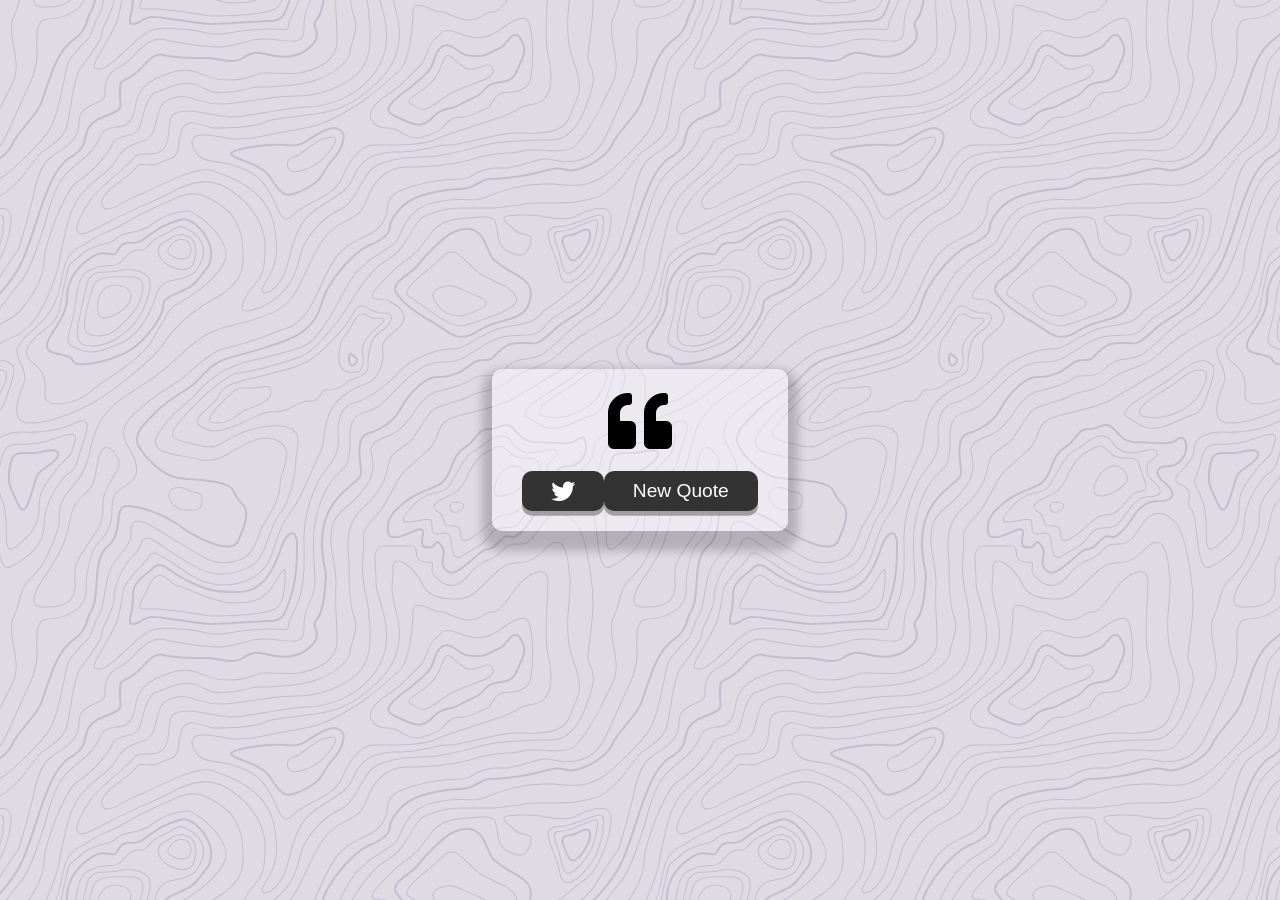
==== commit 552b7302: "now display the randomized quotes" ====
--- a/index.html
+++ b/index.html
@@ -13,11 +13,11 @@
         <!-- Quote -->
         <div class="quote-text">
             <i class="fas fa-quote-left">
-                <span id="quote">Test thing of quote</span>
+                <span id="quote"></span>
             </i>
             <!-- Author -->
             <div class="quote-author">
-                <span id="author">test author</span>
+                <span id="author"></span>
             </div>
             <!-- Buttons -->
             <div class="button-container">
@@ -30,5 +30,7 @@
     </div>
     <!-- Script -->
     <script src="script.js"></script>
+    <!-- locally loaded quotes -->
+    <script src="quotes.js"></script> 
 </body>
 </html>
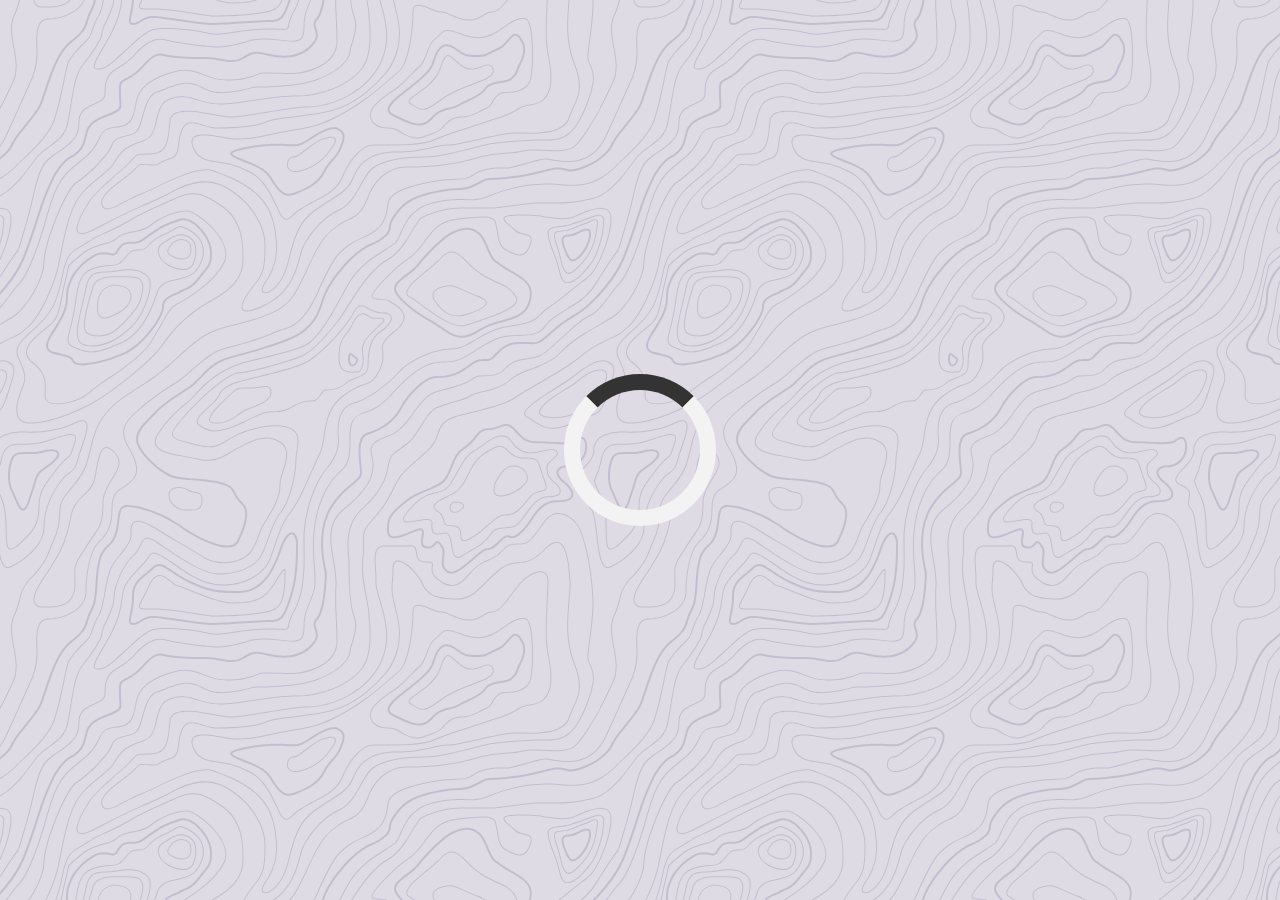
==== commit 7ff53889: "added a loader" ====
--- a/index.html
+++ b/index.html
@@ -28,6 +28,8 @@
             </div>
         </div>
     </div>
+    <!-- Loader -->
+    <div class="loader" id="loader"></div>
     <!-- Script -->
     <script src="script.js"></script>
     <!-- locally loaded quotes -->
--- a/style.css
+++ b/style.css
@@ -85,6 +85,21 @@
   font-size: 1.5rem;
 }
 
+/*For the loader*/
+.loader {
+  border: 16px solid #f3f3f3; 
+  border-top: 16px solid #333; 
+  border-radius: 50%;
+  width: 120px;
+  height: 120px;
+  animation: spin 2s linear infinite;
+}
+
+@keyframes spin {
+  0% { transform: rotate(0deg); }
+  100% { transform: rotate(360deg); }
+}
+
 /* Media Query: tablet or smaller */
 @media screen and (max-width: 1000px) {
   .quote-container {
